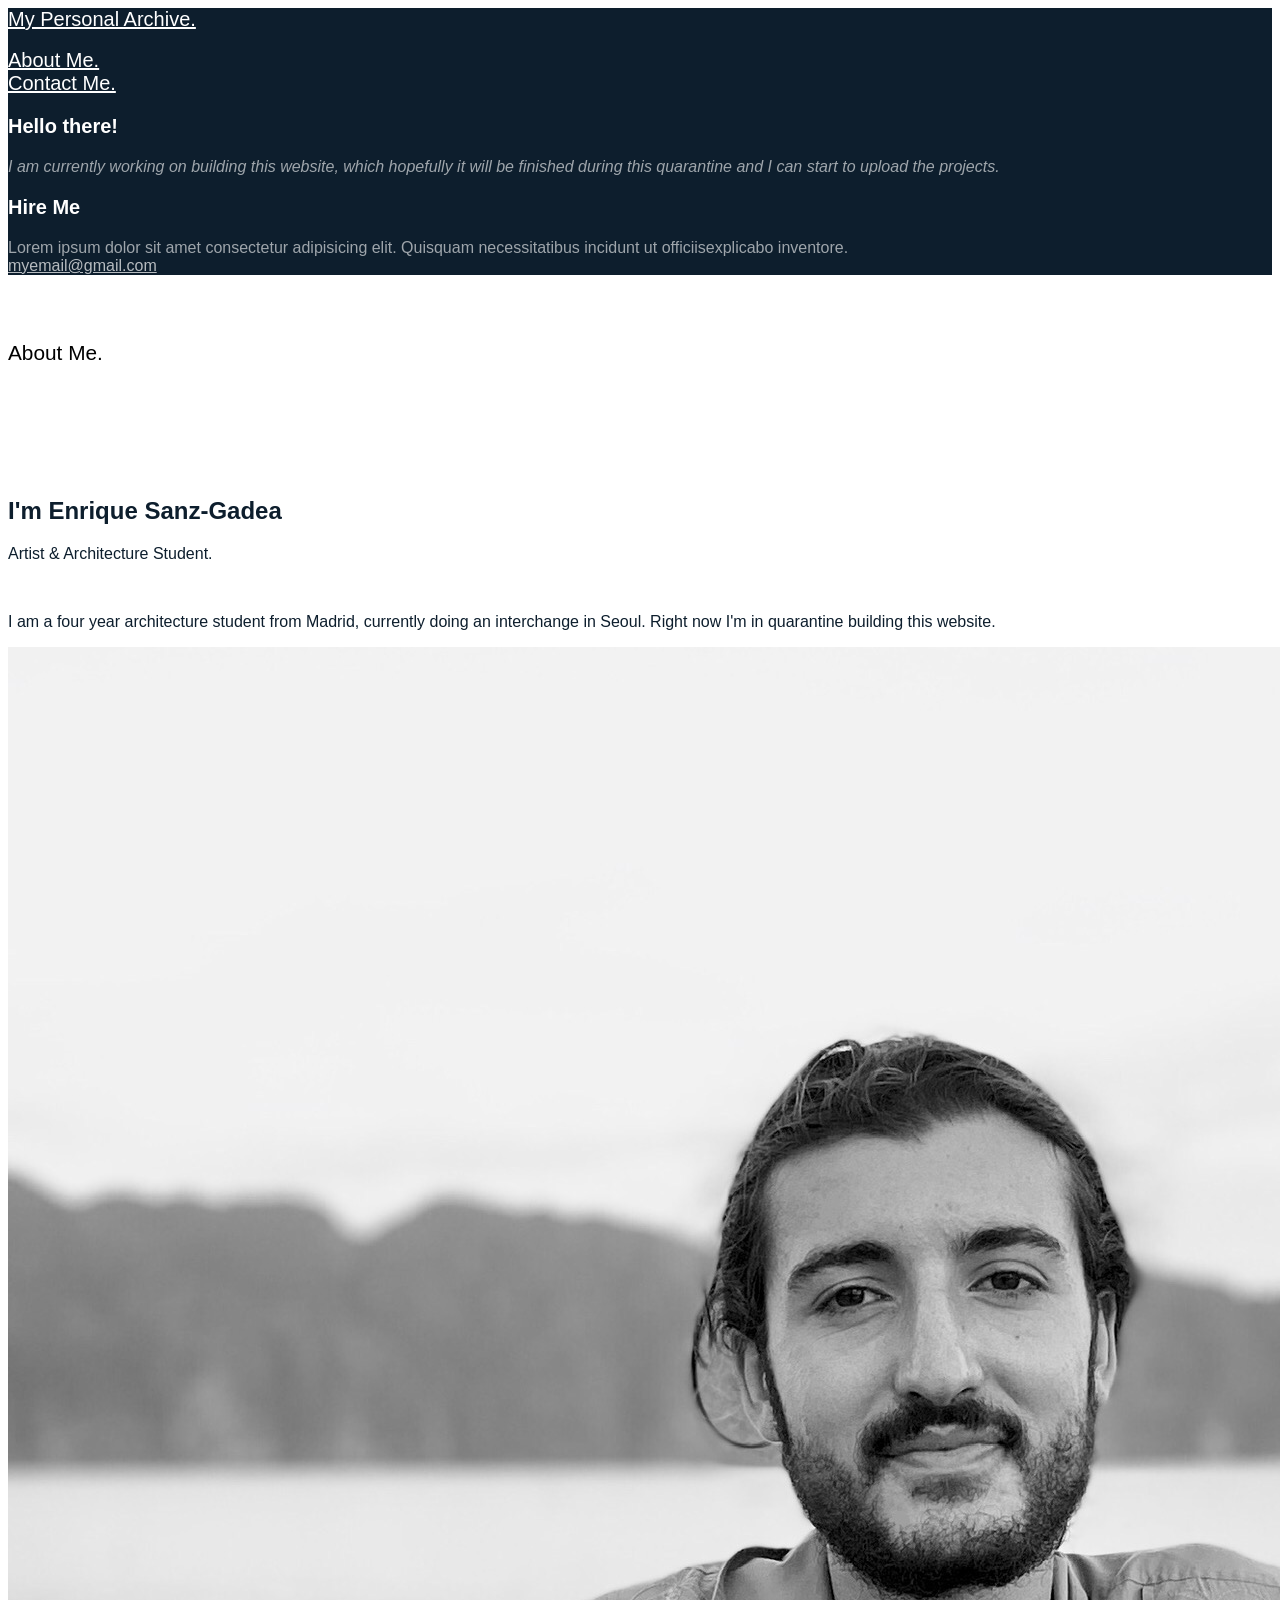
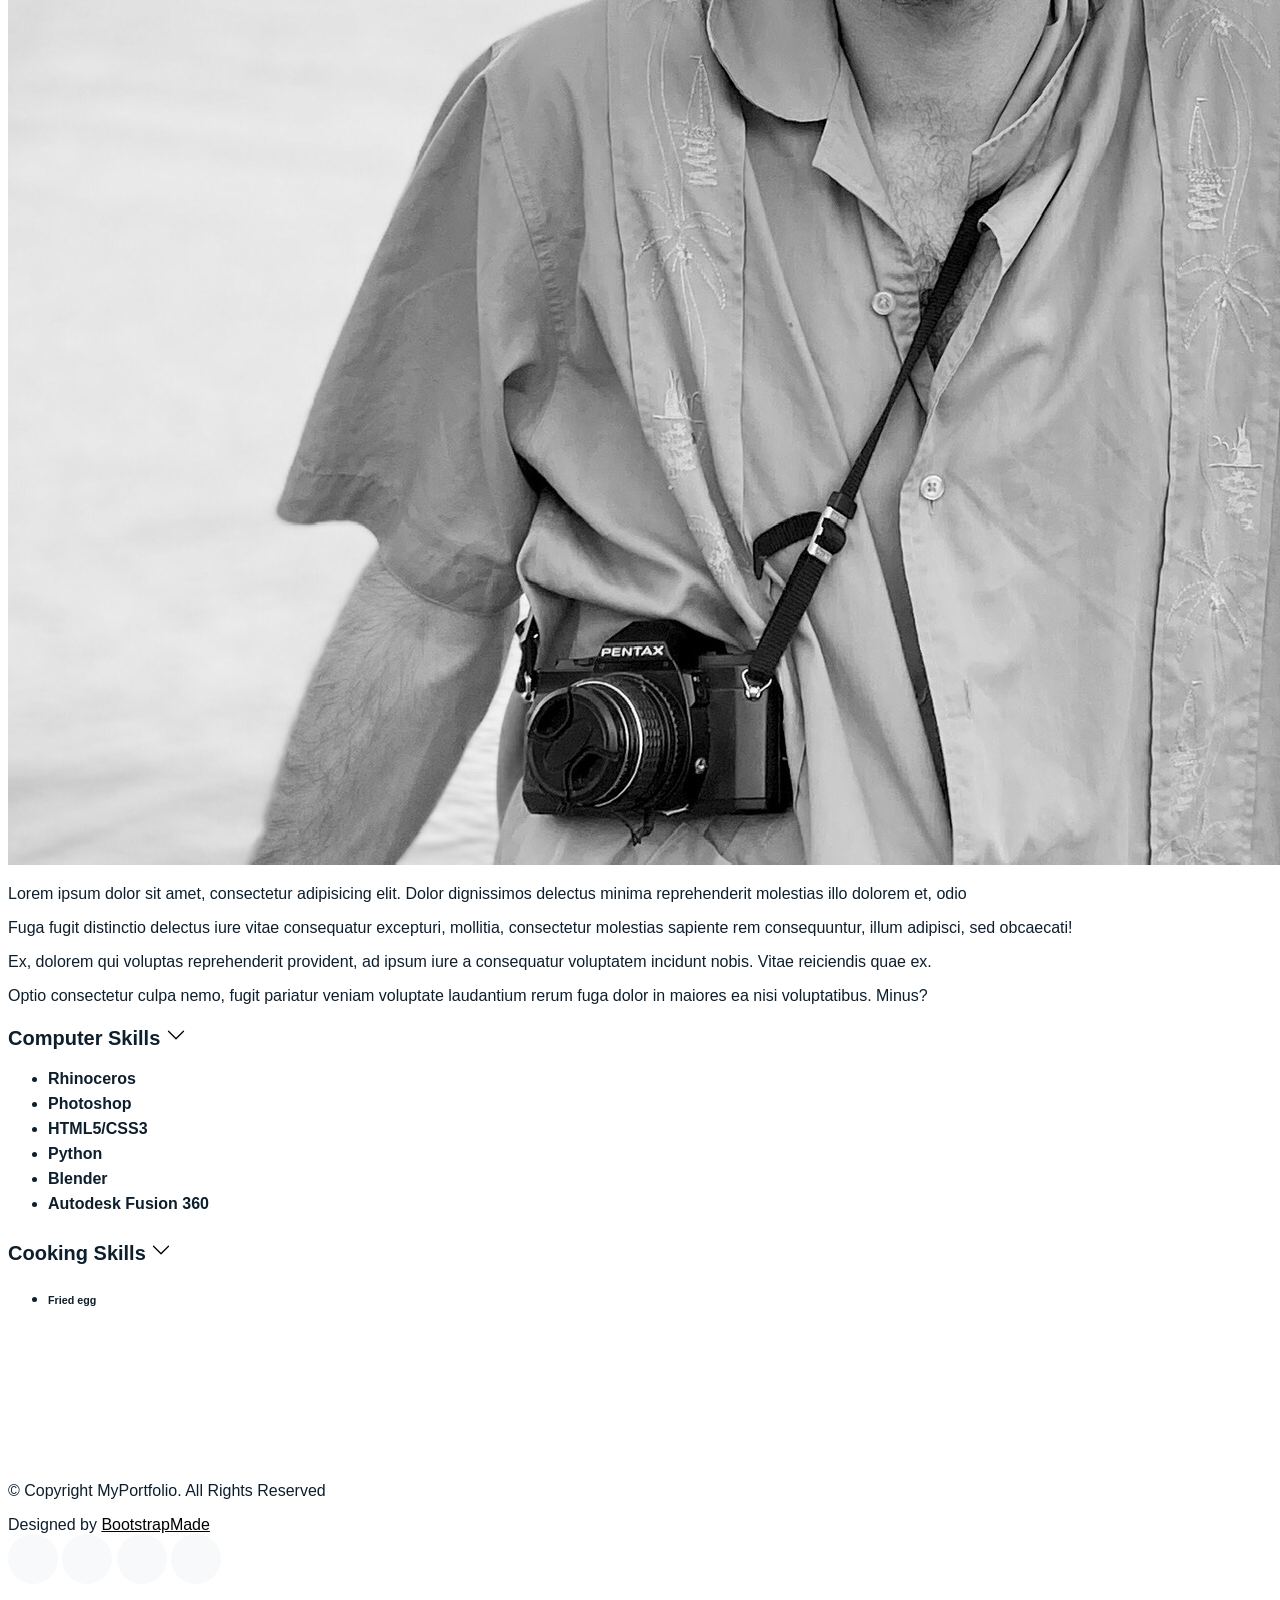
==== about.html @ 3cb6a20d "First Commit" ====
<!DOCTYPE html>
<html lang="en">

<head>
  <meta charset="utf-8">
  <meta content="width=device-width, initial-scale=1.0" name="viewport">

  <title>About</title>
  <meta content="" name="descriptison">
  <meta content="" name="keywords">

  <!-- Favicons -->
  <link href="assets/img/favicon.png" rel="icon">
  <link href="assets/img/apple-touch-icon.png" rel="apple-touch-icon">

  <!-- Google Fonts -->
  <link href="https://fonts.googleapis.com/css?family=https://fonts.googleapis.com/css?family=Inconsolata:400,500,600,700|Raleway:400,400i,500,500i,600,600i,700,700i" rel="stylesheet">

  <!-- Vendor CSS Files -->
  <link href="assets/vendor/bootstrap/css/bootstrap.min.css" rel="stylesheet">
  <link href="assets/vendor/icofont/icofont.min.css" rel="stylesheet">
  <link href="assets/vendor/aos/aos.css" rel="stylesheet">
  <link href="assets/vendor/line-awesome/css/line-awesome.min.css" rel="stylesheet">
  <link href="assets/vendor/owl.carousel/assets/owl.carousel.min.css" rel="stylesheet">

  <!-- Template Main CSS File -->
  <link href="assets/css/style.css" rel="stylesheet">

  <!-- =======================================================
  * Template Name: MyPortfolio - v2.1.0
  * Template URL: https://bootstrapmade.com/myportfolio-bootstrap-portfolio-website-template/
  * Author: BootstrapMade.com
  * License: https://bootstrapmade.com/license/
  ======================================================== -->
</head>

<body>

  <!-- ======= Navbar ======= -->
  <div class="collapse navbar-collapse custom-navmenu" id="main-navbar">
    <div class="container py-2 py-md-5">
      <div class="row align-items-start">
       <div class="col-md-4">
          <ul class="custom-menu">
            <li><a href="index.html">My Personal Archive.</a></li>
			  <br>
            <li class="active"><a href="about.html">About Me.</a></li>
            <li><a href="contact.html">Contact Me.</a></li>
          </ul>
        </div>
        <div class="col-md-4 d-none d-md-block  mr-auto">
          <div class="tweet d-flex">
            <!--<span class="icofont-twitter text-white mt-2 mr-3"></span>--> 
            <div>
			  <h3>Hello there!</h3>
              <p><em>I am currently working on building this website, which hopefully it will be finished during this quarantine and I can start to upload the projects. <br> <!--<a href="#">t.co/v82jsk</a>--></em></p>
            </div>
          </div>
        </div>
        <div class="col-md-4 d-none d-md-block">
          <h3>Hire Me</h3>
          <p>Lorem ipsum dolor sit amet consectetur adipisicing elit. Quisquam necessitatibus incidunt ut officiisexplicabo inventore. <br> <a href="#">myemail@gmail.com</a></p>
        </div>
      </div>

    </div>
  </div>

  <nav class="navbar navbar-light custom-navbar">
    <div class="container">
		
      <span class="navbar-brand" href="about.html"><a class="mipers" href="index.html" style="text-decoration: none"><span>About Me.</span></a></span>
	
      <a href="#" class="burger" data-toggle="collapse" data-target="#main-navbar">
        <span></span>
      </a>
	     
    </div>
	  	  
  </nav>


	
	
  <main id="main">

    <section class="section pb-5">
      <div class="container">
		  
        <div class="row mb-5 align-items-end">
        <div class="col-md-12 col-lg-6 mb-4 mb-lg-0">
            <h2>I'm <b>Enrique Sanz-Gadea</b></h2>
			<div data-aos="fade-up">
				<p class="mb-0">Artist &amp; Architecture Student.</p>
				<br>
				<p class="mb-0">I am a four year architecture student from Madrid, currently doing an interchange in Seoul. Right now I'm in quarantine building this website.</p>
			</div>
		</div>

        </div>



		 <div class="row mb-5">
          <div class="col-md-6 mb-5" data-aos="fade-up">
            <img src="assets/img/profile.jpg" alt="Image" class="img-fluid">
            <p>Lorem ipsum dolor sit amet, consectetur adipisicing elit. Dolor dignissimos delectus minima reprehenderit
            molestias illo dolorem et, odio</p>
            <p>Fuga fugit distinctio delectus iure vitae consequatur excepturi, mollitia, consectetur molestias sapiente
              rem consequuntur, illum adipisci, sed obcaecati!</p>
            <p>Ex, dolorem qui voluptas reprehenderit provident, ad ipsum iure a consequatur voluptatem incidunt nobis.
              Vitae reiciendis quae ex.</p>
            <p>Optio consectetur culpa nemo, fugit pariatur veniam voluptate laudantium rerum fuga dolor in maiores ea
              nisi voluptatibus. Minus?</p>
            <!--<p><a href="#" class="readmore">Download my CV</a></p>-->
          </div>

		  
		  		  <!-- Skills List 1  -->		  	  
          <div class="col-md-4 ml-md-5 ml-0" data-aos="fade-up">
            <p>
			  <h3 class="h3 mb-4" data-toggle="collapse" href="#collapse1" onclick="changeImg1()" value="Change" role="button" aria-expanded="false" aria-controls="collapse1">
				Computer Skills <img src="assets/svg/chevron-down.svg" id="myImg1" width="20" height="20">
			  </h3>
			</p>
			<div class="collapse" id="collapse1">
			 	<div >
           		<ul class="list-unstyled">
              <li class="mb-3">
                <div class="d-flex mb-1">
                  <strong>Rhinoceros</strong>
                  <!--<span class="ml-auto">50%</span>-->
                </div>
                <div class="progress custom-progress">
                  <div class="progress-bar" role="progressbar" style="width: 80%" aria-valuenow="80" aria-valuemin="0" aria-valuemax="100"></div>
                </div>
              </li>
              <li class="mb-3">
                <div class="d-flex mb-1">
                  <strong>Photoshop</strong>
                  <!--<span class="ml-auto">50%</span>-->
                </div>
                <div class="progress custom-progress">
                  <div class="progress-bar" role="progressbar" style="width: 96%" aria-valuenow="96" aria-valuemin="0" aria-valuemax="100"></div>
                </div>
              </li>
              <li class="mb-3">
                <div class="d-flex mb-1">
                  <strong>HTML5/CSS3</strong>
                  <!--<span class="ml-auto">50%</span>-->
                </div>
                <div class="progress custom-progress">
                  <div class="progress-bar" role="progressbar" style="width: 99%" aria-valuenow="99" aria-valuemin="0" aria-valuemax="100"></div>
                </div>
              </li>
              <li class="mb-3">
                <div class="d-flex mb-1">
                  <strong>Python</strong>
                  <!--<span class="ml-auto">50%</span>-->
                </div>
                <div class="progress custom-progress">
                  <div class="progress-bar" role="progressbar" style="width: 15%" aria-valuenow="15" aria-valuemin="0" aria-valuemax="100"></div>
                </div>
              </li>
              <li class="mb-3">
                <div class="d-flex mb-1">
                  <strong>Blender</strong>
                  <!--<span class="ml-auto">50%</span>-->
                </div>
                <div class="progress custom-progress">
                  <div class="progress-bar" role="progressbar" style="width: 85%" aria-valuenow="85" aria-valuemin="0" aria-valuemax="100"></div>
                </div>
              </li>
              <li class="mb-3">
                <div class="d-flex mb-1">
                  <strong>Autodesk Fusion 360</strong>
                  <!--<span class="ml-auto">50%</span>-->
                </div>
                <div class="progress custom-progress">
                  <div class="progress-bar" role="progressbar" style="width: 88%" aria-valuenow="88" aria-valuemin="0" aria-valuemax="100"></div>
                </div>
              </li>
            </ul>
  				</div>
			</div>
		  <!-- Skills List 1 End -->
			
		  <!-- Skills List 2 --> 		  
            <p>
			  <h3 class="h3 mb-4" data-toggle="collapse" href="#collapse2" onclick="changeImg2()" value="Change" role="button" aria-expanded="false" aria-controls="collapse2">
				Cooking Skills <img src="assets/svg/chevron-down.svg" id="myImg2" width="20" height="20">
			  </h3>
			</p>
				<div class="collapse" id="collapse2">
			 	<ul class="list-unstyled">
              <li class="mb-3">
                <div class="d-flex mb-1">
                  <h6><b>Fried egg</b></h6>
                  <!--<span class="ml-auto">50%</span>-->
                </div>
                <div class="progress custom-progress">
                  <div class="progress-bar" role="progressbar" style="width: 30%" aria-valuenow="80" aria-valuemin="0" aria-valuemax="100"></div>
                </div>
              </li>
				</ul>
				</div>
		 </div>
		 </div>
		  <!-- Skills List 2 End -->

        </div>

      </div>

    </section>

  </main><!-- End #main -->

  <!-- ======= Footer ======= -->
  <footer class="footer" role="contentinfo">
    <div class="container">
      <div class="row">
        <div class="col-sm-6">
          <p class="mb-1">&copy; Copyright MyPortfolio. All Rights Reserved</p>
          <div class="credits">
            <!--
            All the links in the footer should remain intact.
            You can delete the links only if you purchased the pro version.
            Licensing information: https://bootstrapmade.com/license/
            Purchase the pro version with working PHP/AJAX contact form: https://bootstrapmade.com/buy/?theme=MyPortfolio
          -->
            Designed by <a href="https://bootstrapmade.com/">BootstrapMade</a>
          </div>
        </div>
        <div class="col-sm-6 social text-md-right">
          <a href="#"><span class="icofont-twitter"></span></a>
          <a href="#"><span class="icofont-facebook"></span></a>
          <a href="#"><span class="icofont-dribbble"></span></a>
          <a href="#"><span class="icofont-behance"></span></a>
        </div>
      </div>
    </div>
  </footer>

  <a href="#" class="back-to-top"><i class="icofont-simple-up"></i></a>

  <!-- Vendor JS Files -->
  <script src="assets/vendor/jquery/jquery.min.js"></script>
  <script src="assets/vendor/bootstrap/js/bootstrap.bundle.min.js"></script>
  <script src="assets/vendor/jquery.easing/jquery.easing.min.js"></script>
  <script src="assets/vendor/php-email-form/validate.js"></script>
  <script src="assets/vendor/aos/aos.js"></script>
  <script src="assets/vendor/isotope-layout/isotope.pkgd.min.js"></script>
  <script src="assets/vendor/owl.carousel/owl.carousel.min.js"></script>

  <!-- Template Main JS File -->
  <script src="assets/js/main.js"></script>
	
<!-- Skills button -->
		<script type="text/javascript">
	function changeImg1() {
		var image = document.getElementById('myImg1');
		if (image.src.match("assets/svg/chevron-down.svg")) {
			image.src = "assets/svg/chevron-up.svg";
		}
		else {
			image.src = "assets/svg/chevron-down.svg";
		}
	}
	</script>
		<script type="text/javascript">
function changeImg2() {
	var image = document.getElementById('myImg2');
	if (image.src.match("assets/svg/chevron-down.svg")) {
		image.src = "assets/svg/chevron-up.svg";
	}
	else {
		image.src = "assets/svg/chevron-down.svg";
	}
}
</script>
<!-- Skills button End -->

</body>

</html>
---- assets/css/style.css ----
/**
* Template Name: MyPortfolio - v2.1.0
* Template URL: https://bootstrapmade.com/myportfolio-bootstrap-portfolio-website-template/
* Author: BootstrapMade.com
* License: https://bootstrapmade.com/license/
*/

/*--------------------------------------------------------------
# General
--------------------------------------------------------------*/
body {
  font-family: 'Helvetica Neue', sans-serif;
  color: #0d1e2d;
}

a {
  color: #777;
}

a:hover {
  color: #000;
}

h1, h2, h3, h4, h5, h6, .font-heading {
  font-family: "Helvetica Neue", sans-serif;
}

.section {
  padding: 7rem 0;
}

.filters a {
  color: #000;
  display: inline-block;
  padding-left: 10px;
  padding-right: 10px;
  position: relative;
}

.filters a:hover, .filters a:focus, .filters a:active {
  text-decoration: none;
}

.filters a:hover:before {
  content: "";
  position: absolute;
  left: 10px;
  right: 10px;
  bottom: 0;
  height: 1px;
  background-color: #000;
}

.filters a.active {
  color: #000;
}

.filters a.active:before {
  content: "";
  position: absolute;
  left: 10px;
  right: 10px;
  bottom: 0;
  height: 1px;
  background-color: #000;
}

.item {
  border: none;
  margin-bottom: 30px;
}

.item .item-wrap {
  display: block;
  position: relative;
  overflow: hidden;
}

.item .item-wrap:after {
  z-index: 2;
  position: absolute;
  content: "";
  top: 0;
  left: 0;
  right: 0;
  bottom: 0;
  background: rgba(0, 0, 0, 0.4);
  visibility: hidden;
  opacity: 0;
  transition: .3s all ease-in-out;
}

.item .item-wrap img {
  transition: .3s transform ease;
  transform: scale(1);
}

.item .item-wrap > .work-info {
  position: absolute;
  top: 50%;
  width: 100%;
  text-align: center;
  z-index: 3;
  transform: translateY(-50%);
  color: #fff;
  opacity: 0;
  visibility: hidden;
  margin-top: 20px;
  transition: .3s all ease;
}

.item .item-wrap > .work-info h3 {
  font-size: 20px;
  margin-bottom: 0;
}

.item .item-wrap > .work-info span {
  font-size: 14px;
  text-transform: uppercase;
  letter-spacing: .2rem;
}

.item .item-wrap:hover {
  text-decoration: none;
}

.item .item-wrap:hover img {
  transform: scale(1.05);
}

.item .item-wrap:hover:after {
  opacity: 1;
  visibility: visible;
}

.item .item-wrap:hover .work-info {
  margin-top: 0px;
  opacity: 1;
  visibility: visible;
}

.testimonial-wrap {
  padding: 50px 50px 80px 50px;
  background: #eceff2;
}

.testimonial-wrap .testimonial {
  text-align: center;
  max-width: 500px;
  margin: 0 auto;
}

.testimonial-wrap .testimonial img {
  border-radius: 50%;
  width: 120px;
  margin: 0 auto 30px auto;
}

.testimonial-wrap .testimonial blockquote p {
  font-size: 20px;
}

.h3 {
  font-size: 20px;
}

.h4 {
  font-size: 16px;
}

.heading {
  font-size: 28px;
}

.readmore {
  display: inline-block;
  border: 1px solid #000;
  padding: 10px 15px;
  font-size: 12px;
  text-transform: uppercase;
  color: #000;
  transition: .2s all ease;
  font-weight: 700;
}

.readmore:active, .readmore:focus, .readmore:hover {
  outline: none;
}

.readmore:hover {
  color: #fff;
  text-decoration: none;
  background: #000;
}

.testimonial-carousel .owl-dots {
  position: absolute;
  bottom: 40px;
  width: 100%;
  text-align: center;
}

.testimonial-carousel .owl-dots .owl-dot {
  display: inline-block;
}

.testimonial-carousel .owl-dots .owl-dot > span {
  display: inline-block;
  width: 7px;
  height: 7px;
  background-color: #cbd3da;
  border-radius: 50%;
  margin: 5px;
}

.testimonial-carousel .owl-dots .owl-dot.active {
  outline: none;
}

.testimonial-carousel .owl-dots .owl-dot.active > span {
  background: #0d1e2d;
}

.sticky-content {
  position: sticky;
  position: -webkit-sticky;
  top: 0;
  /* required */
}

.list-line li {
  margin-bottom: 10px;
  position: relative;
  padding-left: 30px;
}

.list-line li:before {
  content: "";
  position: absolute;
  left: 0;
  top: .7rem;
  width: 10px;
  height: 2px;
  background: #000;
}

.form-control {
  border-radius: 0;
  background: #f8f9fa;
  border: 1px solid transparent;
  padding-top: 10px !important;
  padding-bottom: 10px !important;
}

.form-control:active, .form-control:focus {
  background: #eff1f4;
  outline: none;
  box-shadow: none;
  border: 1px solid transparent;
}

.custom-progress {
  height: 7px;
  border-radius: 0;
}

.custom-progress .progress-bar {
  background: #000;
}

/* Contact Form */
.php-email-form .validate {
  display: none;
  color: red;
  margin: 0 0 15px 0;
  font-weight: 400;
  font-size: 13px;
}

.php-email-form .error-message {
  display: none;
  color: #fff;
  background: #ed3c0d;
  text-align: left;
  padding: 15px;
  font-weight: 600;
}

.php-email-form .error-message br + br {
  margin-top: 25px;
}

.php-email-form .sent-message {
  display: none;
  color: #fff;
  background: #18d26e;
  text-align: center;
  padding: 15px;
  font-weight: 600;
}

.php-email-form .loading {
  display: none;
  background: #fff;
  text-align: center;
  padding: 15px;
}

.php-email-form .loading:before {
  content: "";
  display: inline-block;
  border-radius: 50%;
  width: 24px;
  height: 24px;
  margin: 0 10px -6px 0;
  border: 3px solid #18d26e;
  border-top-color: #eee;
  -webkit-animation: animate-loading 1s linear infinite;
  animation: animate-loading 1s linear infinite;
}

@-webkit-keyframes animate-loading {
  0% {
    transform: rotate(0deg);
  }
  100% {
    transform: rotate(360deg);
  }
}

@keyframes animate-loading {
  0% {
    transform: rotate(0deg);
  }
  100% {
    transform: rotate(360deg);
  }
}

/*--------------------------------------------------------------
# Header
--------------------------------------------------------------*/
/* Custom Navmenu */
.custom-navmenu {
  background: #0d1e2d;
}

.custom-navmenu .custom-menu, .custom-navmenu .custom-menu li {
  padding: 0;
  margin: 0;
  list-style: none;
}

.custom-navmenu .custom-menu li {
  margin-bottom: 0;
  font-size: 20px;
}

.custom-navmenu .custom-menu li a {
  color: #fff;
  padding: 10px 0 !important;
}

.custom-navmenu .custom-menu li a:hover {
  text-decoration: none;
}

.custom-navmenu .custom-menu li.active a {
  text-decoration: underline;
}

.custom-navmenu h3 {
  font-size: 20px;
  color: #fff;
}

.custom-navmenu p {
  color: rgba(255, 255, 255, 0.6);
}

.custom-navmenu a {
  color: rgba(255, 255, 255, 0.7);
}

.custom-navmenu a:hover {
  color: #fff;
}

/* Custom Navbar */
.custom-navbar {
  padding-top: 50px;
  width: 100%;
}

@media (max-width: 780px) {
  .custom-navbar > .container {
    padding-right: 0;
    padding-left: 0;
  }
}

.custom-navbar .navbar-brand {
  font-size: 1.3rem;
}

/* Burger */
.burger {
  width: 28px;
  height: 32px;
  cursor: pointer;
  position: relative;
}

.burger:before, .burger span, .burger:after {
  width: 100%;
  height: 2px;
  display: block;
  background: #000;
  border-radius: 2px;
  position: absolute;
  opacity: 1;
}

.burger:before, .burger:after {
  transition: top 0.35s cubic-bezier(0.23, 1, 0.32, 1), transform 0.35s cubic-bezier(0.23, 1, 0.32, 1), opacity 0.35s cubic-bezier(0.23, 1, 0.32, 1), background-color 1.15s cubic-bezier(0.86, 0, 0.07, 1);
  -webkit-transition: top 0.35s cubic-bezier(0.23, 1, 0.32, 1), -webkit-transform 0.35s cubic-bezier(0.23, 1, 0.32, 1), opacity 0.35s cubic-bezier(0.23, 1, 0.32, 1), background-color 1.15s cubic-bezier(0.86, 0, 0.07, 1);
  content: "";
}

.burger:before {
  top: 4px;
}

.burger span {
  top: 15px;
}

.burger:after {
  top: 26px;
}

/* Hover */
.burger:hover:before {
  top: 7px;
}

.burger:hover:after {
  top: 23px;
}

/* Click */
.burger.active span {
  opacity: 0;
}

.burger.active:before, .burger.active:after {
  top: 40%;
}

.burger.active:before {
  transform: rotate(45deg);
}

.burger.active:after {
  transform: rotate(-45deg);
}

.burger:focus {
  outline: none;
}

/*--------------------------------------------------------------
# Footer
--------------------------------------------------------------*/
.footer {
  padding: 0 0 4rem 0;
}

.footer a {
  color: #000;
}

.social a {
  display: inline-block;
  width: 50px;
  height: 50px;
  border-radius: 50%;
  background: #f8f9fa;
  position: relative;
  text-align: center;
  color: #0d1e2d;
}

.social a span {
  display: inline-block;
  left: 50%;
  position: absolute;
  top: 50%;
  transform: translate(-50%, -50%);
}

.social a:hover {
  color: #000;
}


/*--------------------------------------------------------------------------------------------------------------------------------------------*/
/*--------------------------------------------------------------------------------------------------------------------------------------------*/
/*--------------------------------------------------------------------------------------------------------------------------------------------*/
/*--------------------------------------------------------------------------------------------------------------------------------------------*/
/*--------------------------------------------------------------------------------------------------------------------------------------------*/
/*-------------------Mis estilos--------------------------------------------------------------------------------------------------------------*/

 
      img.pointer {
        cursor: text;
      }

/*-------------------Change color of selecting text------------------*/

::selection {
  color: white;
  background: grey;
}


/*-------------------input box style------------------*/

input {
  border-top-style: hidden;
  border-right-style: hidden;
  border-left-style: hidden;
  border-bottom-style: hidden;
  background-color: white;
}

.no-outline:focus {
  outline: none;
}


.normal-input input:invalid {
color: white;
background-color: red;
}


.normal-input input:valid {
color: red;
background-color: black;
}

input:focus {
  color: black;
  background: white;
}


input:valid {
color: white;
background-color: black;
}




/*-------------------Black highlight filters------------------*/

.myfilters a {
  color: black;
  display: inline-block;
  padding-left: 10px;
  padding-right: 10px;
  position: relative;
}

.myfilters a:hover, .myfilters a:focus, .myfilters a:active {
  text-decoration: none;
  color: white;
  background-color: black;
}

.myfilters a:hover:before {
  content: "";
  position: absolute;
  left: 10px;
  right: 10px;
  bottom: 0;
  height: 1px;
  background-color: #000;
}

.myfilters a.active {
  color: white;
  background-color: black;
}

.myfilters a.active:before {
  content: "";
  position: absolute;
  left: 10px;
  right: 10px;
  bottom: 0;
  height: 1px;
  background-color: #000;
}

/*-------------------Black highlight Interactive------------------*/


.boxi {
 text-decoration: none;
 color: black;
 padding: 0px;
}

.boxi:hover  {
 color: white;
 background-color: black;
 padding: 0px;
}

/*-------------------Black highlight ------------------*/

.box {
 text-decoration: none;
 color: white;
 background-color: black;
 padding: 0px;
}

/*--.boxi:hover:before {
  color: #FFFFFF;
  text-decoration: none;
}--*/


/*-- Make image disappear when hover, or show the image behind when hovering.)
<img class="static" src=""><img class="active" src=""> --*/

.static {
  position:absolute;
  background: white;
}

.static:hover {
  opacity:0;
}

/*-- Shadow boxes NO LO ESTOY USANDO AHORA MISMO --*/
.shadow-a {
  width: 300px;
  height: 100px;
  padding: 15px;
  background-color: black;
  box-shadow: 10px 10px 10px lightblue;
}

.shadow-b {
  width: 0px;
  height: 0px;
  padding: 10px;
  background-color: white;
  box-shadow: 5px 5px 10px grey;
}
/*-- Change Text of NavBar when Hover ARROW--*/

.mipers {
  color: black;
}

.mipers:hover span {
  display: none;
  text-decoration: none;
}

.mipers:hover:before {
  color: #7F7F7F;
  /*--font-size: 25px; --*/
  /*--arrows:⭠⮠ --*/
  content: "⭠ My Personal Archive.";
  text-decoration: none;
}

/*-- Change Text of NavBar when Hover NO ARROW--*/

.mipers2 {
  color: black;
}

.mipers2:hover span {
  display: none;
  text-decoration: none;
}

.mipers2:hover:before {
  color: white;
  font-size: 19px;
  /*--font-size: 25px; --*/
  content: "⭠ My Personal Archive.";
  text-decoration: none;
}

/*----- Link different color --*/

.miname { 
	color: blue; 
	text-decoration: none} 

.miname:hover {
	color: yellow; 
	text-decoration: none} 


/*----- Project Menu ------*/

.menu a {
  color: #000;
  display: inline-block;
  padding-left: 0px;
  padding-right: 20px;
  position: relative;
}

.menu a:hover, .menu a:focus, .menu a:active {
  text-decoration: none;
}

.menu a:hover:before {
  content: "";
  position: absolute;
  left: 0px;
  right: 20px;
  bottom: 0;
  height: 1px;
  background-color: #000;
}

.menu a.active {
  color: #000;
}

.menu a.active:before {
  content: "";
  position: absolute;
  left: 0px;
  right: 20px;
  bottom: 0;
  height: 1px;
  background-color: #000;
}

/*-------MENU WITH BLACK BOX----------*/

.menublack a {
  color: black;
  display: inline-block;
  padding-left: 10px;
  padding-right: 10px;
  padding-top: 8px;
  position: relative;
}

.menublack a:hover, .myfilters a:focus, .myfilters a:active {
  text-decoration: none;
  color: white;
  background-color: black;
}

.menublack a:hover:before {
  content: "";
  position: absolute;
  left: 10px;
  right: 10px;
  background-color: #000;
}

.menublack a.active {
  color: white;
  background-color: black;
}

.menublack a.active:before {
  content: "";
  position: absolute;
  left: 10px;
  right: 10px;
  bottom: 0;
  height: 1px;
  background-color: #000;
}

/*-----------------*/

/* UNDERLINED ACTIVE ELEMENT

.menu a.active:before {
  content: "";
  position: absolute;
  left: 0px;
  right: 20px;
  bottom: 0;
  height: 0px;
  background-color: #000;
}
*/

/*----- Project Menu End ------*/

.btn-hover {
  background-color: 0;
  border: none;
  margin-left: 0;
  color: 0;
  text-align: left;
  opacity: 0.6;
  transition: 0.3s;
}

.btn-hover:hover {opacity: 1}

/*----- Button inverted ------*/

.btn-hoverinv {
  background-color: 0;
  border: none;
  margin-left: 0;
  color: black;
  text-align: left;
  opacity: 1;
  transition: 0.3s;
}

.btn-hoverinv:hover {opacity: 0.5}

/*-Cosas Stickies-*/

div.sticky {
  position: -webkit-sticky;
  position: sticky;
  top: 0;
  z-index: 20;
  background-color: white;
  padding: 10px;
  font-size: 20px;
}


.header {
  position: sticky;
  padding: 0.7em;
  background: white;
  color: #222;
  text-align: center;
  z-index: 20
}
#header01 {
  top: 0;
}
#header02 {
  top: 3em;
}

/*--------------  Responsive Text -----------------*/

/* Responsive text for project menu */

@media (min-width: 1200px) {
  .responsive-font-filter {
    font-size: 20px;
  }
}

@media (max-width: 1199px) {
  .responsive-font-filter {
    font-size: 17px;
  }
}

@media (max-width: 992px) {
  .responsive-font-filter {
    font-size: 13px;
  }
}

@media (max-width: 768px) {
  .responsive-font-filter {
    font-size: 14px;
  }
}

@media (max-width: 512px) {
  .responsive-font-filter {
    font-size: 12px;
  }
}

@media (max-width: 450px) {
  .responsive-font-filter {
    font-size: 10px;
  }
}

@media (max-width: 412px) {
  .responsive-font-filter {
    font-size: 8px;
  }
}

@media (max-width: 360px) {
  .responsive-font-filter {
    font-size: 6px;
  }
}

/* Responsive text for project title */

@media (max-width: 428px) {
  .responsive-font-title {
    font-size: 20px;
  }
}

/*-------------------------------------------------*/


/*-------------------------------------------------*/

#pagetitle {
	color: black;
}

/*yotube embedded videos*/
	.video-container {
    position: relative;
    padding-bottom: 56.25%; /* 16:9 */
    height: 0;
}
.video-container iframe {
    position: absolute;
    top: 0;
    left: 0;
    width: 100%;
    height: 100%;
}
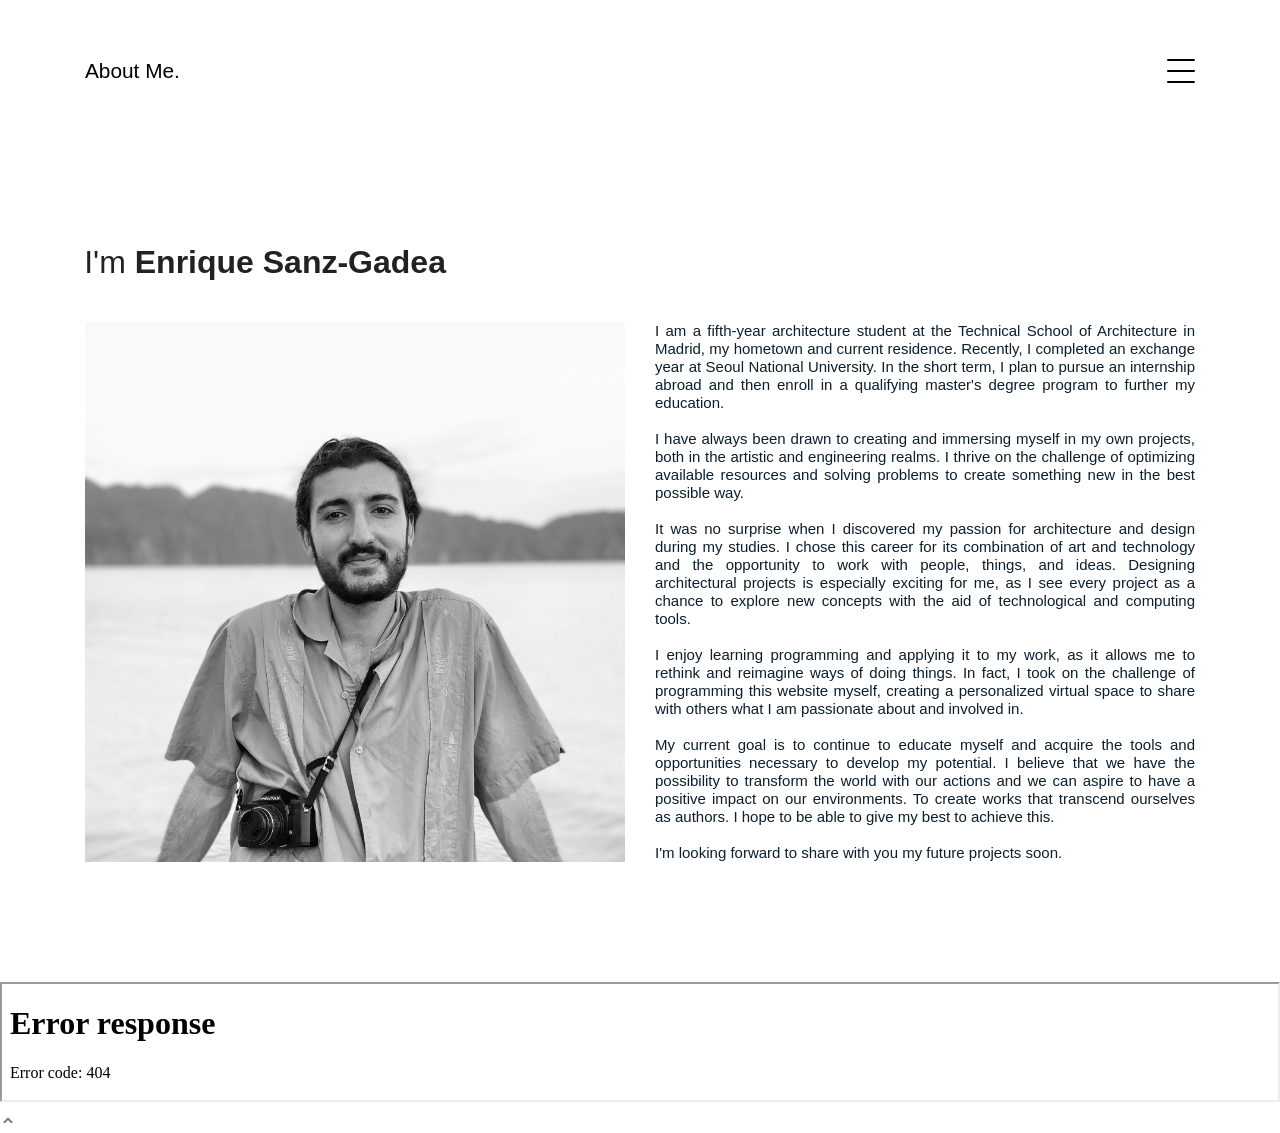
==== commit ff4c08f6: "Third commit" ====
--- a/about.html
+++ b/about.html
@@ -87,49 +87,61 @@
     <section class="section pb-5">
       <div class="container">
 		  
-        <div class="row mb-5 align-items-end">
-        <div class="col-md-12 col-lg-6 mb-4 mb-lg-0">
-            <h2>I'm <b>Enrique Sanz-Gadea</b></h2>
-			<div data-aos="fade-up">
-				<p class="mb-0">Artist &amp; Architecture Student.</p>
-				<br>
-				<p class="mb-0">I am a four year architecture student from Madrid, currently doing an interchange in Seoul. Right now I'm in quarantine building this website.</p>
-			</div>
+		  
+		<div class="header row" id="header01" style="margin-bottom: 0">
+ 			<a href="#sp" style="text-decoration: none; color:inherit" class=""><h2 class="align-self-start responsive-font-title" style="text-align: left; padding-left: 3px; line-height: 0; padding-top: 40px; padding-bottom: 40px">I'm <b>Enrique Sanz-Gadea</b></h2></a> 
 		</div>
 
-        </div>
-
 
 
 		 <div class="row mb-5">
-          <div class="col-md-6 mb-5" data-aos="fade-up">
-            <img src="assets/img/profile.jpg" alt="Image" class="img-fluid">
-            <p>Lorem ipsum dolor sit amet, consectetur adipisicing elit. Dolor dignissimos delectus minima reprehenderit
-            molestias illo dolorem et, odio</p>
-            <p>Fuga fugit distinctio delectus iure vitae consequatur excepturi, mollitia, consectetur molestias sapiente
-              rem consequuntur, illum adipisci, sed obcaecati!</p>
-            <p>Ex, dolorem qui voluptas reprehenderit provident, ad ipsum iure a consequatur voluptatem incidunt nobis.
-              Vitae reiciendis quae ex.</p>
-            <p>Optio consectetur culpa nemo, fugit pariatur veniam voluptate laudantium rerum fuga dolor in maiores ea
-              nisi voluptatibus. Minus?</p>
-            <!--<p><a href="#" class="readmore">Download my CV</a></p>-->
+			 
+		  	  
+          <div class="col-md-6" data-aos="fade-up">
+			  
+			  <img style="position: sticky" src="assets/img/profile.jpg" alt="Image" class="img-fluid"><br><br>
+			</div> 
+			 
+			   
+			 
+			 
+          <div class="col-md-6 mb-1" data-aos="fade-up">
+            
+				<h6 style="text-align: justify; font-size: 15px">
+				
+				I am a fifth-year architecture student at the Technical School of Architecture in Madrid, my hometown and current residence. Recently, I completed an exchange year at Seoul National University. In the short term, I plan to pursue an internship abroad and then enroll in a qualifying master's degree program to further my education.
+				<br><br>
+		  		I have always been drawn to creating and immersing myself in my own projects, both in the artistic and engineering realms. I thrive on the challenge of optimizing available resources and solving problems to create something new in the best possible way.
+				<br><br>
+			  	It was no surprise when I discovered my passion for architecture and design during my studies. I chose this career for its combination of art and technology and the opportunity to work with people, things, and ideas. Designing architectural projects is especially exciting for me, as I see every project as a chance to explore new concepts with the aid of technological and computing tools.
+				<br><br>
+			  	I enjoy learning programming and applying it to my work, as it allows me to rethink and reimagine ways of doing things. In fact, I took on the challenge of programming this website myself, creating a personalized virtual space to share with others what I am passionate about and involved in.
+				<br><br>
+			  	My current goal is to continue to educate myself and acquire the tools and opportunities necessary to develop my potential. I believe that we have the possibility to transform the world with our actions and we can aspire to have a positive impact on our environments. To create works that transcend ourselves as authors. I hope to be able to give my best to achieve this.
+				<br><br>
+			  	I'm looking forward to share with you my future projects soon.</h6>
+				<!--Don’t hesitate to <a href="contact.html">contact me</a> for any inquire.-->
+			  	<!--<p style="font-size: 22px; text-align: right"><br> April, 2023 </p>-->
+          		<!--<p><a href="#" class="readmore">Download my CV</a></p>-->
           </div>
-
+		  </div>
+
+		  <!--
+		   <div class="moreabout" style="color: black; font-size: 20px; padding-bottom: 60px; padding-top: 40px" data-aos="fade-up">More About Me.</div>
 		  
-		  		  <!-- Skills List 1  -->		  	  
-          <div class="col-md-4 ml-md-5 ml-0" data-aos="fade-up">
-            <p>
-			  <h3 class="h3 mb-4" data-toggle="collapse" href="#collapse1" onclick="changeImg1()" value="Change" role="button" aria-expanded="false" aria-controls="collapse1">
+			 <div class="row ml-5" data-aos="fade-up"> 
+			<div class="col-md-6">
+				
+				 <h3 class="h3 mb-4" style="padding-top: 5px" data-toggle="collapse" href="#collapse1" onclick="changeImg1()" value="Change" role="button" aria-expanded="false" aria-controls="collapse1">
 				Computer Skills <img src="assets/svg/chevron-down.svg" id="myImg1" width="20" height="20">
 			  </h3>
-			</p>
+
 			<div class="collapse" id="collapse1">
 			 	<div >
            		<ul class="list-unstyled">
               <li class="mb-3">
                 <div class="d-flex mb-1">
                   <strong>Rhinoceros</strong>
-                  <!--<span class="ml-auto">50%</span>-->
                 </div>
                 <div class="progress custom-progress">
                   <div class="progress-bar" role="progressbar" style="width: 80%" aria-valuenow="80" aria-valuemin="0" aria-valuemax="100"></div>
@@ -138,7 +150,6 @@
               <li class="mb-3">
                 <div class="d-flex mb-1">
                   <strong>Photoshop</strong>
-                  <!--<span class="ml-auto">50%</span>-->
                 </div>
                 <div class="progress custom-progress">
                   <div class="progress-bar" role="progressbar" style="width: 96%" aria-valuenow="96" aria-valuemin="0" aria-valuemax="100"></div>
@@ -147,7 +158,6 @@
               <li class="mb-3">
                 <div class="d-flex mb-1">
                   <strong>HTML5/CSS3</strong>
-                  <!--<span class="ml-auto">50%</span>-->
                 </div>
                 <div class="progress custom-progress">
                   <div class="progress-bar" role="progressbar" style="width: 99%" aria-valuenow="99" aria-valuemin="0" aria-valuemax="100"></div>
@@ -156,7 +166,7 @@
               <li class="mb-3">
                 <div class="d-flex mb-1">
                   <strong>Python</strong>
-                  <!--<span class="ml-auto">50%</span>-->
+ 
                 </div>
                 <div class="progress custom-progress">
                   <div class="progress-bar" role="progressbar" style="width: 15%" aria-valuenow="15" aria-valuemin="0" aria-valuemax="100"></div>
@@ -165,7 +175,6 @@
               <li class="mb-3">
                 <div class="d-flex mb-1">
                   <strong>Blender</strong>
-                  <!--<span class="ml-auto">50%</span>-->
                 </div>
                 <div class="progress custom-progress">
                   <div class="progress-bar" role="progressbar" style="width: 85%" aria-valuenow="85" aria-valuemin="0" aria-valuemax="100"></div>
@@ -174,7 +183,6 @@
               <li class="mb-3">
                 <div class="d-flex mb-1">
                   <strong>Autodesk Fusion 360</strong>
-                  <!--<span class="ml-auto">50%</span>-->
                 </div>
                 <div class="progress custom-progress">
                   <div class="progress-bar" role="progressbar" style="width: 88%" aria-valuenow="88" aria-valuemin="0" aria-valuemax="100"></div>
@@ -184,65 +192,46 @@
   				</div>
 			</div>
 		  <!-- Skills List 1 End -->
-			
-		  <!-- Skills List 2 --> 		  
-            <p>
+
+		  <!-- Skills List 2 --> <!--		  
+
 			  <h3 class="h3 mb-4" data-toggle="collapse" href="#collapse2" onclick="changeImg2()" value="Change" role="button" aria-expanded="false" aria-controls="collapse2">
 				Cooking Skills <img src="assets/svg/chevron-down.svg" id="myImg2" width="20" height="20">
 			  </h3>
-			</p>
 				<div class="collapse" id="collapse2">
 			 	<ul class="list-unstyled">
               <li class="mb-3">
                 <div class="d-flex mb-1">
                   <h6><b>Fried egg</b></h6>
-                  <!--<span class="ml-auto">50%</span>-->
                 </div>
                 <div class="progress custom-progress">
                   <div class="progress-bar" role="progressbar" style="width: 30%" aria-valuenow="80" aria-valuemin="0" aria-valuemax="100"></div>
                 </div>
               </li>
 				</ul>
-				</div>
-		 </div>
-		 </div>
-		  <!-- Skills List 2 End -->
-
-        </div>
-
-      </div>
+
+		  </div></div>
+		  				 </div>
+		   <!-- Skills List 2 End -->	
+		  </div>
 
     </section>
 
   </main><!-- End #main -->
 
-  <!-- ======= Footer ======= -->
-  <footer class="footer" role="contentinfo">
-    <div class="container">
-      <div class="row">
-        <div class="col-sm-6">
-          <p class="mb-1">&copy; Copyright MyPortfolio. All Rights Reserved</p>
-          <div class="credits">
-            <!--
-            All the links in the footer should remain intact.
-            You can delete the links only if you purchased the pro version.
-            Licensing information: https://bootstrapmade.com/license/
-            Purchase the pro version with working PHP/AJAX contact form: https://bootstrapmade.com/buy/?theme=MyPortfolio
-          -->
-            Designed by <a href="https://bootstrapmade.com/">BootstrapMade</a>
-          </div>
-        </div>
-        <div class="col-sm-6 social text-md-right">
-          <a href="#"><span class="icofont-twitter"></span></a>
-          <a href="#"><span class="icofont-facebook"></span></a>
-          <a href="#"><span class="icofont-dribbble"></span></a>
-          <a href="#"><span class="icofont-behance"></span></a>
-        </div>
-      </div>
-    </div>
-  </footer>
-
-  <a href="#" class="back-to-top"><i class="icofont-simple-up"></i></a>
+<!-------------------- FOOTER -------------------------->
+<!------------------------------------------------------>
+	
+	<footer class="footer" role="contentinfo" style="padding: 0px">
+		<iframe class="responsive-iframe; myfooter" src="footerbasic.html" width="100%" height="120vw" style="padding: 0px"></iframe> 
+	</footer>
+
+  	<a href="#" class="back-to-top"><i class="icofont-simple-up"></i></a>
+	
+<!------------------------------------------------------>
+<!------------------------------------------------------>
+<!------------------------------------------------------>
+<!------------------------------------------------------>
 
   <!-- Vendor JS Files -->
   <script src="assets/vendor/jquery/jquery.min.js"></script>
--- a/assets/vendor/line-awesome/css/line-awesome.min.css
+++ b/assets/vendor/line-awesome/css/line-awesome.min.css
@@ -0,0 +1 @@
+.la,.lab,.lad,.lal,.lar,.las{-moz-osx-font-smoothing:grayscale;-webkit-font-smoothing:antialiased;display:inline-block;font-style:normal;font-variant:normal;text-rendering:auto;line-height:1}.la-lg{font-size:1.33333em;line-height:.75em;vertical-align:-.0667em}.la-xs{font-size:.75em}.la-sm{font-size:.875em}.la-1x{font-size:1em}.la-2x{font-size:2em}.la-3x{font-size:3em}.la-4x{font-size:4em}.la-5x{font-size:5em}.la-6x{font-size:6em}.la-7x{font-size:7em}.la-8x{font-size:8em}.la-9x{font-size:9em}.la-10x{font-size:10em}.la-fw{text-align:center;width:1.25em}.la-ul{list-style-type:none;margin-left:2.5em;padding-left:0}.la-ul>li{position:relative}.la-li{left:-2em;position:absolute;text-align:center;width:2em;line-height:inherit}.la-border{border:solid .08em #eee;border-radius:.1em;padding:.2em .25em .15em}.la-pull-left{float:left}.la-pull-right{float:right}.la.la-pull-left,.lab.la-pull-left,.lal.la-pull-left,.lar.la-pull-left,.las.la-pull-left{margin-right:.3em}.la.la-pull-right,.lab.la-pull-right,.lal.la-pull-right,.lar.la-pull-right,.las.la-pull-right{margin-left:.3em}.la-spin{-webkit-animation:la-spin 2s infinite linear;animation:la-spin 2s infinite linear}.la-pulse{-webkit-animation:la-spin 1s infinite steps(8);animation:la-spin 1s infinite steps(8)}@-webkit-keyframes la-spin{0%{-webkit-transform:rotate(0);transform:rotate(0)}100%{-webkit-transform:rotate(360deg);transform:rotate(360deg)}}@keyframes la-spin{0%{-webkit-transform:rotate(0);transform:rotate(0)}100%{-webkit-transform:rotate(360deg);transform:rotate(360deg)}}.la-rotate-90{-webkit-transform:rotate(90deg);transform:rotate(90deg)}.la-rotate-180{-webkit-transform:rotate(180deg);transform:rotate(180deg)}.la-rotate-270{-webkit-transform:rotate(270deg);transform:rotate(270deg)}.la-flip-horizontal{-webkit-transform:scale(-1,1);transform:scale(-1,1)}.la-flip-vertical{-webkit-transform:scale(1,-1);transform:scale(1,-1)}.la-flip-both,.la-flip-horizontal.la-flip-vertical{-webkit-transform:scale(-1,-1);transform:scale(-1,-1)}:root .la-flip-both,:root .la-flip-horizontal,:root .la-flip-vertical,:root .la-rotate-180,:root .la-rotate-270,:root .la-rotate-90{-webkit-filter:none;filter:none}.la-stack{display:inline-block;height:2em;line-height:2em;position:relative;vertical-align:middle;width:2.5em}.la-stack-1x,.la-stack-2x{left:0;position:absolute;text-align:center;width:100%}.la-stack-1x{line-height:inherit}.la-stack-2x{font-size:2em}.la-inverse{color:#fff}.la-500px:before{content:"\f26e"}.la-accessible-icon:before{content:"\f368"}.la-accusoft:before{content:"\f369"}.la-acquisitions-incorporated:before{content:"\f6af"}.la-ad:before{content:"\f641"}.la-address-book:before{content:"\f2b9"}.la-address-card:before{content:"\f2bb"}.la-adjust:before{content:"\f042"}.la-adn:before{content:"\f170"}.la-adobe:before{content:"\f778"}.la-adversal:before{content:"\f36a"}.la-affiliatetheme:before{content:"\f36b"}.la-air-freshener:before{content:"\f5d0"}.la-airbnb:before{content:"\f834"}.la-algolia:before{content:"\f36c"}.la-align-center:before{content:"\f037"}.la-align-justify:before{content:"\f039"}.la-align-left:before{content:"\f036"}.la-align-right:before{content:"\f038"}.la-alipay:before{content:"\f642"}.la-allergies:before{content:"\f461"}.la-amazon:before{content:"\f270"}.la-amazon-pay:before{content:"\f42c"}.la-ambulance:before{content:"\f0f9"}.la-american-sign-language-interpreting:before{content:"\f2a3"}.la-amilia:before{content:"\f36d"}.la-anchor:before{content:"\f13d"}.la-android:before{content:"\f17b"}.la-angellist:before{content:"\f209"}.la-angle-double-down:before{content:"\f103"}.la-angle-double-left:before{content:"\f100"}.la-angle-double-right:before{content:"\f101"}.la-angle-double-up:before{content:"\f102"}.la-angle-down:before{content:"\f107"}.la-angle-left:before{content:"\f104"}.la-angle-right:before{content:"\f105"}.la-angle-up:before{content:"\f106"}.la-angry:before{content:"\f556"}.la-angrycreative:before{content:"\f36e"}.la-angular:before{content:"\f420"}.la-ankh:before{content:"\f644"}.la-app-store:before{content:"\f36f"}.la-app-store-ios:before{content:"\f370"}.la-apper:before{content:"\f371"}.la-apple:before{content:"\f179"}.la-apple-alt:before{content:"\f5d1"}.la-apple-pay:before{content:"\f415"}.la-archive:before{content:"\f187"}.la-archway:before{content:"\f557"}.la-arrow-alt-circle-down:before{content:"\f358"}.la-arrow-alt-circle-left:before{content:"\f359"}.la-arrow-alt-circle-right:before{content:"\f35a"}.la-arrow-alt-circle-up:before{content:"\f35b"}.la-arrow-circle-down:before{content:"\f0ab"}.la-arrow-circle-left:before{content:"\f0a8"}.la-arrow-circle-right:before{content:"\f0a9"}.la-arrow-circle-up:before{content:"\f0aa"}.la-arrow-down:before{content:"\f063"}.la-arrow-left:before{content:"\f060"}.la-arrow-right:before{content:"\f061"}.la-arrow-up:before{content:"\f062"}.la-arrows-alt:before{content:"\f0b2"}.la-arrows-alt-h:before{content:"\f337"}.la-arrows-alt-v:before{content:"\f338"}.la-artstation:before{content:"\f77a"}.la-assistive-listening-systems:before{content:"\f2a2"}.la-asterisk:before{content:"\f069"}.la-asymmetrik:before{content:"\f372"}.la-at:before{content:"\f1fa"}.la-atlas:before{content:"\f558"}.la-atlassian:before{content:"\f77b"}.la-atom:before{content:"\f5d2"}.la-audible:before{content:"\f373"}.la-audio-description:before{content:"\f29e"}.la-autoprefixer:before{content:"\f41c"}.la-avianex:before{content:"\f374"}.la-aviato:before{content:"\f421"}.la-award:before{content:"\f559"}.la-aws:before{content:"\f375"}.la-baby:before{content:"\f77c"}.la-baby-carriage:before{content:"\f77d"}.la-backspace:before{content:"\f55a"}.la-backward:before{content:"\f04a"}.la-bacon:before{content:"\f7e5"}.la-balance-scale:before{content:"\f24e"}.la-balance-scale-left:before{content:"\f515"}.la-balance-scale-right:before{content:"\f516"}.la-ban:before{content:"\f05e"}.la-band-aid:before{content:"\f462"}.la-bandcamp:before{content:"\f2d5"}.la-barcode:before{content:"\f02a"}.la-bars:before{content:"\f0c9"}.la-baseball-ball:before{content:"\f433"}.la-basketball-ball:before{content:"\f434"}.la-bath:before{content:"\f2cd"}.la-battery-empty:before{content:"\f244"}.la-battery-full:before{content:"\f240"}.la-battery-half:before{content:"\f242"}.la-battery-quarter:before{content:"\f243"}.la-battery-three-quarters:before{content:"\f241"}.la-battle-net:before{content:"\f835"}.la-bed:before{content:"\f236"}.la-beer:before{content:"\f0fc"}.la-behance:before{content:"\f1b4"}.la-behance-square:before{content:"\f1b5"}.la-bell:before{content:"\f0f3"}.la-bell-slash:before{content:"\f1f6"}.la-bezier-curve:before{content:"\f55b"}.la-bible:before{content:"\f647"}.la-bicycle:before{content:"\f206"}.la-biking:before{content:"\f84a"}.la-bimobject:before{content:"\f378"}.la-binoculars:before{content:"\f1e5"}.la-biohazard:before{content:"\f780"}.la-birthday-cake:before{content:"\f1fd"}.la-bitbucket:before{content:"\f171"}.la-bitcoin:before{content:"\f379"}.la-bity:before{content:"\f37a"}.la-black-tie:before{content:"\f27e"}.la-blackberry:before{content:"\f37b"}.la-blender:before{content:"\f517"}.la-blender-phone:before{content:"\f6b6"}.la-blind:before{content:"\f29d"}.la-blog:before{content:"\f781"}.la-blogger:before{content:"\f37c"}.la-blogger-b:before{content:"\f37d"}.la-bluetooth:before{content:"\f293"}.la-bluetooth-b:before{content:"\f294"}.la-bold:before{content:"\f032"}.la-bolt:before{content:"\f0e7"}.la-bomb:before{content:"\f1e2"}.la-bone:before{content:"\f5d7"}.la-bong:before{content:"\f55c"}.la-book:before{content:"\f02d"}.la-book-dead:before{content:"\f6b7"}.la-book-medical:before{content:"\f7e6"}.la-book-open:before{content:"\f518"}.la-book-reader:before{content:"\f5da"}.la-bookmark:before{content:"\f02e"}.la-bootstrap:before{content:"\f836"}.la-border-all:before{content:"\f84c"}.la-border-none:before{content:"\f850"}.la-border-style:before{content:"\f853"}.la-bowling-ball:before{content:"\f436"}.la-box:before{content:"\f466"}.la-box-open:before{content:"\f49e"}.la-boxes:before{content:"\f468"}.la-braille:before{content:"\f2a1"}.la-brain:before{content:"\f5dc"}.la-bread-slice:before{content:"\f7ec"}.la-briefcase:before{content:"\f0b1"}.la-briefcase-medical:before{content:"\f469"}.la-broadcast-tower:before{content:"\f519"}.la-broom:before{content:"\f51a"}.la-brush:before{content:"\f55d"}.la-btc:before{content:"\f15a"}.la-buffer:before{content:"\f837"}.la-bug:before{content:"\f188"}.la-building:before{content:"\f1ad"}.la-bullhorn:before{content:"\f0a1"}.la-bullseye:before{content:"\f140"}.la-burn:before{content:"\f46a"}.la-buromobelexperte:before{content:"\f37f"}.la-bus:before{content:"\f207"}.la-bus-alt:before{content:"\f55e"}.la-business-time:before{content:"\f64a"}.la-buy-n-large:before{content:"\f8a6"}.la-buysellads:before{content:"\f20d"}.la-calculator:before{content:"\f1ec"}.la-calendar:before{content:"\f133"}.la-calendar-alt:before{content:"\f073"}.la-calendar-check:before{content:"\f274"}.la-calendar-day:before{content:"\f783"}.la-calendar-minus:before{content:"\f272"}.la-calendar-plus:before{content:"\f271"}.la-calendar-times:before{content:"\f273"}.la-calendar-week:before{content:"\f784"}.la-camera:before{content:"\f030"}.la-camera-retro:before{content:"\f083"}.la-campground:before{content:"\f6bb"}.la-canadian-maple-leaf:before{content:"\f785"}.la-candy-cane:before{content:"\f786"}.la-cannabis:before{content:"\f55f"}.la-capsules:before{content:"\f46b"}.la-car:before{content:"\f1b9"}.la-car-alt:before{content:"\f5de"}.la-car-battery:before{content:"\f5df"}.la-car-crash:before{content:"\f5e1"}.la-car-side:before{content:"\f5e4"}.la-caret-down:before{content:"\f0d7"}.la-caret-left:before{content:"\f0d9"}.la-caret-right:before{content:"\f0da"}.la-caret-square-down:before{content:"\f150"}.la-caret-square-left:before{content:"\f191"}.la-caret-square-right:before{content:"\f152"}.la-caret-square-up:before{content:"\f151"}.la-caret-up:before{content:"\f0d8"}.la-carrot:before{content:"\f787"}.la-cart-arrow-down:before{content:"\f218"}.la-cart-plus:before{content:"\f217"}.la-cash-register:before{content:"\f788"}.la-cat:before{content:"\f6be"}.la-cc-amazon-pay:before{content:"\f42d"}.la-cc-amex:before{content:"\f1f3"}.la-cc-apple-pay:before{content:"\f416"}.la-cc-diners-club:before{content:"\f24c"}.la-cc-discover:before{content:"\f1f2"}.la-cc-jcb:before{content:"\f24b"}.la-cc-mastercard:before{content:"\f1f1"}.la-cc-paypal:before{content:"\f1f4"}.la-cc-stripe:before{content:"\f1f5"}.la-cc-visa:before{content:"\f1f0"}.la-centercode:before{content:"\f380"}.la-centos:before{content:"\f789"}.la-certificate:before{content:"\f0a3"}.la-chair:before{content:"\f6c0"}.la-chalkboard:before{content:"\f51b"}.la-chalkboard-teacher:before{content:"\f51c"}.la-charging-station:before{content:"\f5e7"}.la-chart-area:before{content:"\f1fe"}.la-chart-bar:before{content:"\f080"}.la-chart-line:before{content:"\f201"}.la-chart-pie:before{content:"\f200"}.la-check:before{content:"\f00c"}.la-check-circle:before{content:"\f058"}.la-check-double:before{content:"\f560"}.la-check-square:before{content:"\f14a"}.la-cheese:before{content:"\f7ef"}.la-chess:before{content:"\f439"}.la-chess-bishop:before{content:"\f43a"}.la-chess-board:before{content:"\f43c"}.la-chess-king:before{content:"\f43f"}.la-chess-knight:before{content:"\f441"}.la-chess-pawn:before{content:"\f443"}.la-chess-queen:before{content:"\f445"}.la-chess-rook:before{content:"\f447"}.la-chevron-circle-down:before{content:"\f13a"}.la-chevron-circle-left:before{content:"\f137"}.la-chevron-circle-right:before{content:"\f138"}.la-chevron-circle-up:before{content:"\f139"}.la-chevron-down:before{content:"\f078"}.la-chevron-left:before{content:"\f053"}.la-chevron-right:before{content:"\f054"}.la-chevron-up:before{content:"\f077"}.la-child:before{content:"\f1ae"}.la-chrome:before{content:"\f268"}.la-chromecast:before{content:"\f838"}.la-church:before{content:"\f51d"}.la-circle:before{content:"\f111"}.la-circle-notch:before{content:"\f1ce"}.la-city:before{content:"\f64f"}.la-clinic-medical:before{content:"\f7f2"}.la-clipboard:before{content:"\f328"}.la-clipboard-check:before{content:"\f46c"}.la-clipboard-list:before{content:"\f46d"}.la-clock:before{content:"\f017"}.la-clone:before{content:"\f24d"}.la-closed-captioning:before{content:"\f20a"}.la-cloud:before{content:"\f0c2"}.la-cloud-download-alt:before{content:"\f381"}.la-cloud-meatball:before{content:"\f73b"}.la-cloud-moon:before{content:"\f6c3"}.la-cloud-moon-rain:before{content:"\f73c"}.la-cloud-rain:before{content:"\f73d"}.la-cloud-showers-heavy:before{content:"\f740"}.la-cloud-sun:before{content:"\f6c4"}.la-cloud-sun-rain:before{content:"\f743"}.la-cloud-upload-alt:before{content:"\f382"}.la-cloudscale:before{content:"\f383"}.la-cloudsmith:before{content:"\f384"}.la-cloudversify:before{content:"\f385"}.la-cocktail:before{content:"\f561"}.la-code:before{content:"\f121"}.la-code-branch:before{content:"\f126"}.la-codepen:before{content:"\f1cb"}.la-codiepie:before{content:"\f284"}.la-coffee:before{content:"\f0f4"}.la-cog:before{content:"\f013"}.la-cogs:before{content:"\f085"}.la-coins:before{content:"\f51e"}.la-columns:before{content:"\f0db"}.la-comment:before{content:"\f075"}.la-comment-alt:before{content:"\f27a"}.la-comment-dollar:before{content:"\f651"}.la-comment-dots:before{content:"\f4ad"}.la-comment-medical:before{content:"\f7f5"}.la-comment-slash:before{content:"\f4b3"}.la-comments:before{content:"\f086"}.la-comments-dollar:before{content:"\f653"}.la-compact-disc:before{content:"\f51f"}.la-compass:before{content:"\f14e"}.la-compress:before{content:"\f066"}.la-compress-arrows-alt:before{content:"\f78c"}.la-concierge-bell:before{content:"\f562"}.la-confluence:before{content:"\f78d"}.la-connectdevelop:before{content:"\f20e"}.la-contao:before{content:"\f26d"}.la-cookie:before{content:"\f563"}.la-cookie-bite:before{content:"\f564"}.la-copy:before{content:"\f0c5"}.la-copyright:before{content:"\f1f9"}.la-cotton-bureau:before{content:"\f89e"}.la-couch:before{content:"\f4b8"}.la-cpanel:before{content:"\f388"}.la-creative-commons:before{content:"\f25e"}.la-creative-commons-by:before{content:"\f4e7"}.la-creative-commons-nc:before{content:"\f4e8"}.la-creative-commons-nc-eu:before{content:"\f4e9"}.la-creative-commons-nc-jp:before{content:"\f4ea"}.la-creative-commons-nd:before{content:"\f4eb"}.la-creative-commons-pd:before{content:"\f4ec"}.la-creative-commons-pd-alt:before{content:"\f4ed"}.la-creative-commons-remix:before{content:"\f4ee"}.la-creative-commons-sa:before{content:"\f4ef"}.la-creative-commons-sampling:before{content:"\f4f0"}.la-creative-commons-sampling-plus:before{content:"\f4f1"}.la-creative-commons-share:before{content:"\f4f2"}.la-creative-commons-zero:before{content:"\f4f3"}.la-credit-card:before{content:"\f09d"}.la-critical-role:before{content:"\f6c9"}.la-crop:before{content:"\f125"}.la-crop-alt:before{content:"\f565"}.la-cross:before{content:"\f654"}.la-crosshairs:before{content:"\f05b"}.la-crow:before{content:"\f520"}.la-crown:before{content:"\f521"}.la-crutch:before{content:"\f7f7"}.la-css3:before{content:"\f13c"}.la-css3-alt:before{content:"\f38b"}.la-cube:before{content:"\f1b2"}.la-cubes:before{content:"\f1b3"}.la-cut:before{content:"\f0c4"}.la-cuttlefish:before{content:"\f38c"}.la-d-and-d:before{content:"\f38d"}.la-d-and-d-beyond:before{content:"\f6ca"}.la-dashcube:before{content:"\f210"}.la-database:before{content:"\f1c0"}.la-deaf:before{content:"\f2a4"}.la-delicious:before{content:"\f1a5"}.la-democrat:before{content:"\f747"}.la-deploydog:before{content:"\f38e"}.la-deskpro:before{content:"\f38f"}.la-desktop:before{content:"\f108"}.la-dev:before{content:"\f6cc"}.la-deviantart:before{content:"\f1bd"}.la-dharmachakra:before{content:"\f655"}.la-dhl:before{content:"\f790"}.la-diagnoses:before{content:"\f470"}.la-diaspora:before{content:"\f791"}.la-dice:before{content:"\f522"}.la-dice-d20:before{content:"\f6cf"}.la-dice-d6:before{content:"\f6d1"}.la-dice-five:before{content:"\f523"}.la-dice-four:before{content:"\f524"}.la-dice-one:before{content:"\f525"}.la-dice-six:before{content:"\f526"}.la-dice-three:before{content:"\f527"}.la-dice-two:before{content:"\f528"}.la-digg:before{content:"\f1a6"}.la-digital-ocean:before{content:"\f391"}.la-digital-tachograph:before{content:"\f566"}.la-directions:before{content:"\f5eb"}.la-discord:before{content:"\f392"}.la-discourse:before{content:"\f393"}.la-divide:before{content:"\f529"}.la-dizzy:before{content:"\f567"}.la-dna:before{content:"\f471"}.la-dochub:before{content:"\f394"}.la-docker:before{content:"\f395"}.la-dog:before{content:"\f6d3"}.la-dollar-sign:before{content:"\f155"}.la-dolly:before{content:"\f472"}.la-dolly-flatbed:before{content:"\f474"}.la-donate:before{content:"\f4b9"}.la-door-closed:before{content:"\f52a"}.la-door-open:before{content:"\f52b"}.la-dot-circle:before{content:"\f192"}.la-dove:before{content:"\f4ba"}.la-download:before{content:"\f019"}.la-draft2digital:before{content:"\f396"}.la-drafting-compass:before{content:"\f568"}.la-dragon:before{content:"\f6d5"}.la-draw-polygon:before{content:"\f5ee"}.la-dribbble:before{content:"\f17d"}.la-dribbble-square:before{content:"\f397"}.la-dropbox:before{content:"\f16b"}.la-drum:before{content:"\f569"}.la-drum-steelpan:before{content:"\f56a"}.la-drumstick-bite:before{content:"\f6d7"}.la-drupal:before{content:"\f1a9"}.la-dumbbell:before{content:"\f44b"}.la-dumpster:before{content:"\f793"}.la-dumpster-fire:before{content:"\f794"}.la-dungeon:before{content:"\f6d9"}.la-dyalog:before{content:"\f399"}.la-earlybirds:before{content:"\f39a"}.la-ebay:before{content:"\f4f4"}.la-edge:before{content:"\f282"}.la-edit:before{content:"\f044"}.la-egg:before{content:"\f7fb"}.la-eject:before{content:"\f052"}.la-elementor:before{content:"\f430"}.la-ellipsis-h:before{content:"\f141"}.la-ellipsis-v:before{content:"\f142"}.la-ello:before{content:"\f5f1"}.la-ember:before{content:"\f423"}.la-empire:before{content:"\f1d1"}.la-envelope:before{content:"\f0e0"}.la-envelope-open:before{content:"\f2b6"}.la-envelope-open-text:before{content:"\f658"}.la-envelope-square:before{content:"\f199"}.la-envira:before{content:"\f299"}.la-equals:before{content:"\f52c"}.la-eraser:before{content:"\f12d"}.la-erlang:before{content:"\f39d"}.la-ethereum:before{content:"\f42e"}.la-ethernet:before{content:"\f796"}.la-etsy:before{content:"\f2d7"}.la-euro-sign:before{content:"\f153"}.la-evernote:before{content:"\f839"}.la-exchange-alt:before{content:"\f362"}.la-exclamation:before{content:"\f12a"}.la-exclamation-circle:before{content:"\f06a"}.la-exclamation-triangle:before{content:"\f071"}.la-expand:before{content:"\f065"}.la-expand-arrows-alt:before{content:"\f31e"}.la-expeditedssl:before{content:"\f23e"}.la-external-link-alt:before{content:"\f35d"}.la-external-link-square-alt:before{content:"\f360"}.la-eye:before{content:"\f06e"}.la-eye-dropper:before{content:"\f1fb"}.la-eye-slash:before{content:"\f070"}.la-facebook:before{content:"\f09a"}.la-facebook-f:before{content:"\f39e"}.la-facebook-messenger:before{content:"\f39f"}.la-facebook-square:before{content:"\f082"}.la-fan:before{content:"\f863"}.la-fantasy-flight-games:before{content:"\f6dc"}.la-fast-backward:before{content:"\f049"}.la-fast-forward:before{content:"\f050"}.la-fax:before{content:"\f1ac"}.la-feather:before{content:"\f52d"}.la-feather-alt:before{content:"\f56b"}.la-fedex:before{content:"\f797"}.la-fedora:before{content:"\f798"}.la-female:before{content:"\f182"}.la-fighter-jet:before{content:"\f0fb"}.la-figma:before{content:"\f799"}.la-file:before{content:"\f15b"}.la-file-alt:before{content:"\f15c"}.la-file-archive:before{content:"\f1c6"}.la-file-audio:before{content:"\f1c7"}.la-file-code:before{content:"\f1c9"}.la-file-contract:before{content:"\f56c"}.la-file-csv:before{content:"\f6dd"}.la-file-download:before{content:"\f56d"}.la-file-excel:before{content:"\f1c3"}.la-file-export:before{content:"\f56e"}.la-file-image:before{content:"\f1c5"}.la-file-import:before{content:"\f56f"}.la-file-invoice:before{content:"\f570"}.la-file-invoice-dollar:before{content:"\f571"}.la-file-medical:before{content:"\f477"}.la-file-medical-alt:before{content:"\f478"}.la-file-pdf:before{content:"\f1c1"}.la-file-powerpoint:before{content:"\f1c4"}.la-file-prescription:before{content:"\f572"}.la-file-signature:before{content:"\f573"}.la-file-upload:before{content:"\f574"}.la-file-video:before{content:"\f1c8"}.la-file-word:before{content:"\f1c2"}.la-fill:before{content:"\f575"}.la-fill-drip:before{content:"\f576"}.la-film:before{content:"\f008"}.la-filter:before{content:"\f0b0"}.la-fingerprint:before{content:"\f577"}.la-fire:before{content:"\f06d"}.la-fire-alt:before{content:"\f7e4"}.la-fire-extinguisher:before{content:"\f134"}.la-firefox:before{content:"\f269"}.la-first-aid:before{content:"\f479"}.la-first-order:before{content:"\f2b0"}.la-first-order-alt:before{content:"\f50a"}.la-firstdraft:before{content:"\f3a1"}.la-fish:before{content:"\f578"}.la-fist-raised:before{content:"\f6de"}.la-flag:before{content:"\f024"}.la-flag-checkered:before{content:"\f11e"}.la-flag-usa:before{content:"\f74d"}.la-flask:before{content:"\f0c3"}.la-flickr:before{content:"\f16e"}.la-flipboard:before{content:"\f44d"}.la-flushed:before{content:"\f579"}.la-fly:before{content:"\f417"}.la-folder:before{content:"\f07b"}.la-folder-minus:before{content:"\f65d"}.la-folder-open:before{content:"\f07c"}.la-folder-plus:before{content:"\f65e"}.la-font:before{content:"\f031"}.la-font-awesome:before{content:"\f2b4"}.la-font-awesome-alt:before{content:"\f35c"}.la-font-awesome-flag:before{content:"\f425"}.la-font-awesome-logo-full:before{content:"\f4e6"}.la-fonticons:before{content:"\f280"}.la-fonticons-fi:before{content:"\f3a2"}.la-football-ball:before{content:"\f44e"}.la-fort-awesome:before{content:"\f286"}.la-fort-awesome-alt:before{content:"\f3a3"}.la-forumbee:before{content:"\f211"}.la-forward:before{content:"\f04e"}.la-foursquare:before{content:"\f180"}.la-free-code-camp:before{content:"\f2c5"}.la-freebsd:before{content:"\f3a4"}.la-frog:before{content:"\f52e"}.la-frown:before{content:"\f119"}.la-frown-open:before{content:"\f57a"}.la-fulcrum:before{content:"\f50b"}.la-funnel-dollar:before{content:"\f662"}.la-futbol:before{content:"\f1e3"}.la-galactic-republic:before{content:"\f50c"}.la-galactic-senate:before{content:"\f50d"}.la-gamepad:before{content:"\f11b"}.la-gas-pump:before{content:"\f52f"}.la-gavel:before{content:"\f0e3"}.la-gem:before{content:"\f3a5"}.la-genderless:before{content:"\f22d"}.la-get-pocket:before{content:"\f265"}.la-gg:before{content:"\f260"}.la-gg-circle:before{content:"\f261"}.la-ghost:before{content:"\f6e2"}.la-gift:before{content:"\f06b"}.la-gifts:before{content:"\f79c"}.la-git:before{content:"\f1d3"}.la-git-alt:before{content:"\f841"}.la-git-square:before{content:"\f1d2"}.la-github:before{content:"\f09b"}.la-github-alt:before{content:"\f113"}.la-github-square:before{content:"\f092"}.la-gitkraken:before{content:"\f3a6"}.la-gitlab:before{content:"\f296"}.la-gitter:before{content:"\f426"}.la-glass-cheers:before{content:"\f79f"}.la-glass-martini:before{content:"\f000"}.la-glass-martini-alt:before{content:"\f57b"}.la-glass-whiskey:before{content:"\f7a0"}.la-glasses:before{content:"\f530"}.la-glide:before{content:"\f2a5"}.la-glide-g:before{content:"\f2a6"}.la-globe:before{content:"\f0ac"}.la-globe-africa:before{content:"\f57c"}.la-globe-americas:before{content:"\f57d"}.la-globe-asia:before{content:"\f57e"}.la-globe-europe:before{content:"\f7a2"}.la-gofore:before{content:"\f3a7"}.la-golf-ball:before{content:"\f450"}.la-goodreads:before{content:"\f3a8"}.la-goodreads-g:before{content:"\f3a9"}.la-google:before{content:"\f1a0"}.la-google-drive:before{content:"\f3aa"}.la-google-play:before{content:"\f3ab"}.la-google-plus:before{content:"\f2b3"}.la-google-plus-g:before{content:"\f0d5"}.la-google-plus-square:before{content:"\f0d4"}.la-google-wallet:before{content:"\f1ee"}.la-gopuram:before{content:"\f664"}.la-graduation-cap:before{content:"\f19d"}.la-gratipay:before{content:"\f184"}.la-grav:before{content:"\f2d6"}.la-greater-than:before{content:"\f531"}.la-greater-than-equal:before{content:"\f532"}.la-grimace:before{content:"\f57f"}.la-grin:before{content:"\f580"}.la-grin-alt:before{content:"\f581"}.la-grin-beam:before{content:"\f582"}.la-grin-beam-sweat:before{content:"\f583"}.la-grin-hearts:before{content:"\f584"}.la-grin-squint:before{content:"\f585"}.la-grin-squint-tears:before{content:"\f586"}.la-grin-stars:before{content:"\f587"}.la-grin-tears:before{content:"\f588"}.la-grin-tongue:before{content:"\f589"}.la-grin-tongue-squint:before{content:"\f58a"}.la-grin-tongue-wink:before{content:"\f58b"}.la-grin-wink:before{content:"\f58c"}.la-grip-horizontal:before{content:"\f58d"}.la-grip-lines:before{content:"\f7a4"}.la-grip-lines-vertical:before{content:"\f7a5"}.la-grip-vertical:before{content:"\f58e"}.la-gripfire:before{content:"\f3ac"}.la-grunt:before{content:"\f3ad"}.la-guitar:before{content:"\f7a6"}.la-gulp:before{content:"\f3ae"}.la-h-square:before{content:"\f0fd"}.la-hacker-news:before{content:"\f1d4"}.la-hacker-news-square:before{content:"\f3af"}.la-hackerrank:before{content:"\f5f7"}.la-hamburger:before{content:"\f805"}.la-hammer:before{content:"\f6e3"}.la-hamsa:before{content:"\f665"}.la-hand-holding:before{content:"\f4bd"}.la-hand-holding-heart:before{content:"\f4be"}.la-hand-holding-usd:before{content:"\f4c0"}.la-hand-lizard:before{content:"\f258"}.la-hand-middle-finger:before{content:"\f806"}.la-hand-paper:before{content:"\f256"}.la-hand-peace:before{content:"\f25b"}.la-hand-point-down:before{content:"\f0a7"}.la-hand-point-left:before{content:"\f0a5"}.la-hand-point-right:before{content:"\f0a4"}.la-hand-point-up:before{content:"\f0a6"}.la-hand-pointer:before{content:"\f25a"}.la-hand-rock:before{content:"\f255"}.la-hand-scissors:before{content:"\f257"}.la-hand-spock:before{content:"\f259"}.la-hands:before{content:"\f4c2"}.la-hands-helping:before{content:"\f4c4"}.la-handshake:before{content:"\f2b5"}.la-hanukiah:before{content:"\f6e6"}.la-hard-hat:before{content:"\f807"}.la-hashtag:before{content:"\f292"}.la-hat-cowboy:before{content:"\f8c0"}.la-hat-cowboy-side:before{content:"\f8c1"}.la-hat-wizard:before{content:"\f6e8"}.la-haykal:before{content:"\f666"}.la-hdd:before{content:"\f0a0"}.la-heading:before{content:"\f1dc"}.la-headphones:before{content:"\f025"}.la-headphones-alt:before{content:"\f58f"}.la-headset:before{content:"\f590"}.la-heart:before{content:"\f004"}.la-heart-broken:before{content:"\f7a9"}.la-heartbeat:before{content:"\f21e"}.la-helicopter:before{content:"\f533"}.la-highlighter:before{content:"\f591"}.la-hiking:before{content:"\f6ec"}.la-hippo:before{content:"\f6ed"}.la-hips:before{content:"\f452"}.la-hire-a-helper:before{content:"\f3b0"}.la-history:before{content:"\f1da"}.la-hockey-puck:before{content:"\f453"}.la-holly-berry:before{content:"\f7aa"}.la-home:before{content:"\f015"}.la-hooli:before{content:"\f427"}.la-hornbill:before{content:"\f592"}.la-horse:before{content:"\f6f0"}.la-horse-head:before{content:"\f7ab"}.la-hospital:before{content:"\f0f8"}.la-hospital-alt:before{content:"\f47d"}.la-hospital-symbol:before{content:"\f47e"}.la-hot-tub:before{content:"\f593"}.la-hotdog:before{content:"\f80f"}.la-hotel:before{content:"\f594"}.la-hotjar:before{content:"\f3b1"}.la-hourglass:before{content:"\f254"}.la-hourglass-end:before{content:"\f253"}.la-hourglass-half:before{content:"\f252"}.la-hourglass-start:before{content:"\f251"}.la-house-damage:before{content:"\f6f1"}.la-houzz:before{content:"\f27c"}.la-hryvnia:before{content:"\f6f2"}.la-html5:before{content:"\f13b"}.la-hubspot:before{content:"\f3b2"}.la-i-cursor:before{content:"\f246"}.la-ice-cream:before{content:"\f810"}.la-icicles:before{content:"\f7ad"}.la-icons:before{content:"\f86d"}.la-id-badge:before{content:"\f2c1"}.la-id-card:before{content:"\f2c2"}.la-id-card-alt:before{content:"\f47f"}.la-igloo:before{content:"\f7ae"}.la-image:before{content:"\f03e"}.la-images:before{content:"\f302"}.la-imdb:before{content:"\f2d8"}.la-inbox:before{content:"\f01c"}.la-indent:before{content:"\f03c"}.la-industry:before{content:"\f275"}.la-infinity:before{content:"\f534"}.la-info:before{content:"\f129"}.la-info-circle:before{content:"\f05a"}.la-instagram:before{content:"\f16d"}.la-intercom:before{content:"\f7af"}.la-internet-explorer:before{content:"\f26b"}.la-invision:before{content:"\f7b0"}.la-ioxhost:before{content:"\f208"}.la-italic:before{content:"\f033"}.la-itch-io:before{content:"\f83a"}.la-itunes:before{content:"\f3b4"}.la-itunes-note:before{content:"\f3b5"}.la-java:before{content:"\f4e4"}.la-jedi:before{content:"\f669"}.la-jedi-order:before{content:"\f50e"}.la-jenkins:before{content:"\f3b6"}.la-jira:before{content:"\f7b1"}.la-joget:before{content:"\f3b7"}.la-joint:before{content:"\f595"}.la-joomla:before{content:"\f1aa"}.la-journal-whills:before{content:"\f66a"}.la-js:before{content:"\f3b8"}.la-js-square:before{content:"\f3b9"}.la-jsfiddle:before{content:"\f1cc"}.la-kaaba:before{content:"\f66b"}.la-kaggle:before{content:"\f5fa"}.la-key:before{content:"\f084"}.la-keybase:before{content:"\f4f5"}.la-keyboard:before{content:"\f11c"}.la-keycdn:before{content:"\f3ba"}.la-khanda:before{content:"\f66d"}.la-kickstarter:before{content:"\f3bb"}.la-kickstarter-k:before{content:"\f3bc"}.la-kiss:before{content:"\f596"}.la-kiss-beam:before{content:"\f597"}.la-kiss-wink-heart:before{content:"\f598"}.la-kiwi-bird:before{content:"\f535"}.la-korvue:before{content:"\f42f"}.la-landmark:before{content:"\f66f"}.la-language:before{content:"\f1ab"}.la-laptop:before{content:"\f109"}.la-laptop-code:before{content:"\f5fc"}.la-laptop-medical:before{content:"\f812"}.la-laravel:before{content:"\f3bd"}.la-lastfm:before{content:"\f202"}.la-lastfm-square:before{content:"\f203"}.la-laugh:before{content:"\f599"}.la-laugh-beam:before{content:"\f59a"}.la-laugh-squint:before{content:"\f59b"}.la-laugh-wink:before{content:"\f59c"}.la-layer-group:before{content:"\f5fd"}.la-leaf:before{content:"\f06c"}.la-leanpub:before{content:"\f212"}.la-lemon:before{content:"\f094"}.la-less:before{content:"\f41d"}.la-less-than:before{content:"\f536"}.la-less-than-equal:before{content:"\f537"}.la-level-down-alt:before{content:"\f3be"}.la-level-up-alt:before{content:"\f3bf"}.la-life-ring:before{content:"\f1cd"}.la-lightbulb:before{content:"\f0eb"}.la-line:before{content:"\f3c0"}.la-link:before{content:"\f0c1"}.la-linkedin:before{content:"\f08c"}.la-linkedin-in:before{content:"\f0e1"}.la-linode:before{content:"\f2b8"}.la-linux:before{content:"\f17c"}.la-lira-sign:before{content:"\f195"}.la-list:before{content:"\f03a"}.la-list-alt:before{content:"\f022"}.la-list-ol:before{content:"\f0cb"}.la-list-ul:before{content:"\f0ca"}.la-location-arrow:before{content:"\f124"}.la-lock:before{content:"\f023"}.la-lock-open:before{content:"\f3c1"}.la-long-arrow-alt-down:before{content:"\f309"}.la-long-arrow-alt-left:before{content:"\f30a"}.la-long-arrow-alt-right:before{content:"\f30b"}.la-long-arrow-alt-up:before{content:"\f30c"}.la-low-vision:before{content:"\f2a8"}.la-luggage-cart:before{content:"\f59d"}.la-lyft:before{content:"\f3c3"}.la-magento:before{content:"\f3c4"}.la-magic:before{content:"\f0d0"}.la-magnet:before{content:"\f076"}.la-mail-bulk:before{content:"\f674"}.la-mailchimp:before{content:"\f59e"}.la-male:before{content:"\f183"}.la-mandalorian:before{content:"\f50f"}.la-map:before{content:"\f279"}.la-map-marked:before{content:"\f59f"}.la-map-marked-alt:before{content:"\f5a0"}.la-map-marker:before{content:"\f041"}.la-map-marker-alt:before{content:"\f3c5"}.la-map-pin:before{content:"\f276"}.la-map-signs:before{content:"\f277"}.la-markdown:before{content:"\f60f"}.la-marker:before{content:"\f5a1"}.la-mars:before{content:"\f222"}.la-mars-double:before{content:"\f227"}.la-mars-stroke:before{content:"\f229"}.la-mars-stroke-h:before{content:"\f22b"}.la-mars-stroke-v:before{content:"\f22a"}.la-mask:before{content:"\f6fa"}.la-mastodon:before{content:"\f4f6"}.la-maxcdn:before{content:"\f136"}.la-mdb:before{content:"\f8ca"}.la-medal:before{content:"\f5a2"}.la-medapps:before{content:"\f3c6"}.la-medium:before{content:"\f23a"}.la-medium-m:before{content:"\f3c7"}.la-medkit:before{content:"\f0fa"}.la-medrt:before{content:"\f3c8"}.la-meetup:before{content:"\f2e0"}.la-megaport:before{content:"\f5a3"}.la-meh:before{content:"\f11a"}.la-meh-blank:before{content:"\f5a4"}.la-meh-rolling-eyes:before{content:"\f5a5"}.la-memory:before{content:"\f538"}.la-mendeley:before{content:"\f7b3"}.la-menorah:before{content:"\f676"}.la-mercury:before{content:"\f223"}.la-meteor:before{content:"\f753"}.la-microchip:before{content:"\f2db"}.la-microphone:before{content:"\f130"}.la-microphone-alt:before{content:"\f3c9"}.la-microphone-alt-slash:before{content:"\f539"}.la-microphone-slash:before{content:"\f131"}.la-microscope:before{content:"\f610"}.la-microsoft:before{content:"\f3ca"}.la-minus:before{content:"\f068"}.la-minus-circle:before{content:"\f056"}.la-minus-square:before{content:"\f146"}.la-mitten:before{content:"\f7b5"}.la-mix:before{content:"\f3cb"}.la-mixcloud:before{content:"\f289"}.la-mizuni:before{content:"\f3cc"}.la-mobile:before{content:"\f10b"}.la-mobile-alt:before{content:"\f3cd"}.la-modx:before{content:"\f285"}.la-monero:before{content:"\f3d0"}.la-money-bill:before{content:"\f0d6"}.la-money-bill-alt:before{content:"\f3d1"}.la-money-bill-wave:before{content:"\f53a"}.la-money-bill-wave-alt:before{content:"\f53b"}.la-money-check:before{content:"\f53c"}.la-money-check-alt:before{content:"\f53d"}.la-monument:before{content:"\f5a6"}.la-moon:before{content:"\f186"}.la-mortar-pestle:before{content:"\f5a7"}.la-mosque:before{content:"\f678"}.la-motorcycle:before{content:"\f21c"}.la-mountain:before{content:"\f6fc"}.la-mouse:before{content:"\f8cc"}.la-mouse-pointer:before{content:"\f245"}.la-mug-hot:before{content:"\f7b6"}.la-music:before{content:"\f001"}.la-napster:before{content:"\f3d2"}.la-neos:before{content:"\f612"}.la-network-wired:before{content:"\f6ff"}.la-neuter:before{content:"\f22c"}.la-newspaper:before{content:"\f1ea"}.la-nimblr:before{content:"\f5a8"}.la-node:before{content:"\f419"}.la-node-js:before{content:"\f3d3"}.la-not-equal:before{content:"\f53e"}.la-notes-medical:before{content:"\f481"}.la-npm:before{content:"\f3d4"}.la-ns8:before{content:"\f3d5"}.la-nutritionix:before{content:"\f3d6"}.la-object-group:before{content:"\f247"}.la-object-ungroup:before{content:"\f248"}.la-odnoklassniki:before{content:"\f263"}.la-odnoklassniki-square:before{content:"\f264"}.la-oil-can:before{content:"\f613"}.la-old-republic:before{content:"\f510"}.la-om:before{content:"\f679"}.la-opencart:before{content:"\f23d"}.la-openid:before{content:"\f19b"}.la-opera:before{content:"\f26a"}.la-optin-monster:before{content:"\f23c"}.la-orcid:before{content:"\f8d2"}.la-osi:before{content:"\f41a"}.la-otter:before{content:"\f700"}.la-outdent:before{content:"\f03b"}.la-page4:before{content:"\f3d7"}.la-pagelines:before{content:"\f18c"}.la-pager:before{content:"\f815"}.la-paint-brush:before{content:"\f1fc"}.la-paint-roller:before{content:"\f5aa"}.la-palette:before{content:"\f53f"}.la-palfed:before{content:"\f3d8"}.la-pallet:before{content:"\f482"}.la-paper-plane:before{content:"\f1d8"}.la-paperclip:before{content:"\f0c6"}.la-parachute-box:before{content:"\f4cd"}.la-paragraph:before{content:"\f1dd"}.la-parking:before{content:"\f540"}.la-passport:before{content:"\f5ab"}.la-pastafarianism:before{content:"\f67b"}.la-paste:before{content:"\f0ea"}.la-patreon:before{content:"\f3d9"}.la-pause:before{content:"\f04c"}.la-pause-circle:before{content:"\f28b"}.la-paw:before{content:"\f1b0"}.la-paypal:before{content:"\f1ed"}.la-peace:before{content:"\f67c"}.la-pen:before{content:"\f304"}.la-pen-alt:before{content:"\f305"}.la-pen-fancy:before{content:"\f5ac"}.la-pen-nib:before{content:"\f5ad"}.la-pen-square:before{content:"\f14b"}.la-pencil-alt:before{content:"\f303"}.la-pencil-ruler:before{content:"\f5ae"}.la-penny-arcade:before{content:"\f704"}.la-people-carry:before{content:"\f4ce"}.la-pepper-hot:before{content:"\f816"}.la-percent:before{content:"\f295"}.la-percentage:before{content:"\f541"}.la-periscope:before{content:"\f3da"}.la-person-booth:before{content:"\f756"}.la-phabricator:before{content:"\f3db"}.la-phoenix-framework:before{content:"\f3dc"}.la-phoenix-squadron:before{content:"\f511"}.la-phone:before{content:"\f095"}.la-phone-alt:before{content:"\f879"}.la-phone-slash:before{content:"\f3dd"}.la-phone-square:before{content:"\f098"}.la-phone-square-alt:before{content:"\f87b"}.la-phone-volume:before{content:"\f2a0"}.la-photo-video:before{content:"\f87c"}.la-php:before{content:"\f457"}.la-pied-piper:before{content:"\f2ae"}.la-pied-piper-alt:before{content:"\f1a8"}.la-pied-piper-hat:before{content:"\f4e5"}.la-pied-piper-pp:before{content:"\f1a7"}.la-piggy-bank:before{content:"\f4d3"}.la-pills:before{content:"\f484"}.la-pinterest:before{content:"\f0d2"}.la-pinterest-p:before{content:"\f231"}.la-pinterest-square:before{content:"\f0d3"}.la-pizza-slice:before{content:"\f818"}.la-place-of-worship:before{content:"\f67f"}.la-plane:before{content:"\f072"}.la-plane-arrival:before{content:"\f5af"}.la-plane-departure:before{content:"\f5b0"}.la-play:before{content:"\f04b"}.la-play-circle:before{content:"\f144"}.la-playstation:before{content:"\f3df"}.la-plug:before{content:"\f1e6"}.la-plus:before{content:"\f067"}.la-plus-circle:before{content:"\f055"}.la-plus-square:before{content:"\f0fe"}.la-podcast:before{content:"\f2ce"}.la-poll:before{content:"\f681"}.la-poll-h:before{content:"\f682"}.la-poo:before{content:"\f2fe"}.la-poo-storm:before{content:"\f75a"}.la-poop:before{content:"\f619"}.la-portrait:before{content:"\f3e0"}.la-pound-sign:before{content:"\f154"}.la-power-off:before{content:"\f011"}.la-pray:before{content:"\f683"}.la-praying-hands:before{content:"\f684"}.la-prescription:before{content:"\f5b1"}.la-prescription-bottle:before{content:"\f485"}.la-prescription-bottle-alt:before{content:"\f486"}.la-print:before{content:"\f02f"}.la-procedures:before{content:"\f487"}.la-product-hunt:before{content:"\f288"}.la-project-diagram:before{content:"\f542"}.la-pushed:before{content:"\f3e1"}.la-puzzle-piece:before{content:"\f12e"}.la-python:before{content:"\f3e2"}.la-qq:before{content:"\f1d6"}.la-qrcode:before{content:"\f029"}.la-question:before{content:"\f128"}.la-question-circle:before{content:"\f059"}.la-quidditch:before{content:"\f458"}.la-quinscape:before{content:"\f459"}.la-quora:before{content:"\f2c4"}.la-quote-left:before{content:"\f10d"}.la-quote-right:before{content:"\f10e"}.la-quran:before{content:"\f687"}.la-r-project:before{content:"\f4f7"}.la-radiation:before{content:"\f7b9"}.la-radiation-alt:before{content:"\f7ba"}.la-rainbow:before{content:"\f75b"}.la-random:before{content:"\f074"}.la-raspberry-pi:before{content:"\f7bb"}.la-ravelry:before{content:"\f2d9"}.la-react:before{content:"\f41b"}.la-reacteurope:before{content:"\f75d"}.la-readme:before{content:"\f4d5"}.la-rebel:before{content:"\f1d0"}.la-receipt:before{content:"\f543"}.la-record-vinyl:before{content:"\f8d9"}.la-recycle:before{content:"\f1b8"}.la-red-river:before{content:"\f3e3"}.la-reddit:before{content:"\f1a1"}.la-reddit-alien:before{content:"\f281"}.la-reddit-square:before{content:"\f1a2"}.la-redhat:before{content:"\f7bc"}.la-redo:before{content:"\f01e"}.la-redo-alt:before{content:"\f2f9"}.la-registered:before{content:"\f25d"}.la-remove-format:before{content:"\f87d"}.la-renren:before{content:"\f18b"}.la-reply:before{content:"\f3e5"}.la-reply-all:before{content:"\f122"}.la-replyd:before{content:"\f3e6"}.la-republican:before{content:"\f75e"}.la-researchgate:before{content:"\f4f8"}.la-resolving:before{content:"\f3e7"}.la-restroom:before{content:"\f7bd"}.la-retweet:before{content:"\f079"}.la-rev:before{content:"\f5b2"}.la-ribbon:before{content:"\f4d6"}.la-ring:before{content:"\f70b"}.la-road:before{content:"\f018"}.la-robot:before{content:"\f544"}.la-rocket:before{content:"\f135"}.la-rocketchat:before{content:"\f3e8"}.la-rockrms:before{content:"\f3e9"}.la-route:before{content:"\f4d7"}.la-rss:before{content:"\f09e"}.la-rss-square:before{content:"\f143"}.la-ruble-sign:before{content:"\f158"}.la-ruler:before{content:"\f545"}.la-ruler-combined:before{content:"\f546"}.la-ruler-horizontal:before{content:"\f547"}.la-ruler-vertical:before{content:"\f548"}.la-running:before{content:"\f70c"}.la-rupee-sign:before{content:"\f156"}.la-sad-cry:before{content:"\f5b3"}.la-sad-tear:before{content:"\f5b4"}.la-safari:before{content:"\f267"}.la-salesforce:before{content:"\f83b"}.la-sass:before{content:"\f41e"}.la-satellite:before{content:"\f7bf"}.la-satellite-dish:before{content:"\f7c0"}.la-save:before{content:"\f0c7"}.la-schlix:before{content:"\f3ea"}.la-school:before{content:"\f549"}.la-screwdriver:before{content:"\f54a"}.la-scribd:before{content:"\f28a"}.la-scroll:before{content:"\f70e"}.la-sd-card:before{content:"\f7c2"}.la-search:before{content:"\f002"}.la-search-dollar:before{content:"\f688"}.la-search-location:before{content:"\f689"}.la-search-minus:before{content:"\f010"}.la-search-plus:before{content:"\f00e"}.la-searchengin:before{content:"\f3eb"}.la-seedling:before{content:"\f4d8"}.la-sellcast:before{content:"\f2da"}.la-sellsy:before{content:"\f213"}.la-server:before{content:"\f233"}.la-servicestack:before{content:"\f3ec"}.la-shapes:before{content:"\f61f"}.la-share:before{content:"\f064"}.la-share-alt:before{content:"\f1e0"}.la-share-alt-square:before{content:"\f1e1"}.la-share-square:before{content:"\f14d"}.la-shekel-sign:before{content:"\f20b"}.la-shield-alt:before{content:"\f3ed"}.la-ship:before{content:"\f21a"}.la-shipping-fast:before{content:"\f48b"}.la-shirtsinbulk:before{content:"\f214"}.la-shoe-prints:before{content:"\f54b"}.la-shopping-bag:before{content:"\f290"}.la-shopping-basket:before{content:"\f291"}.la-shopping-cart:before{content:"\f07a"}.la-shopware:before{content:"\f5b5"}.la-shower:before{content:"\f2cc"}.la-shuttle-van:before{content:"\f5b6"}.la-sign:before{content:"\f4d9"}.la-sign-in-alt:before{content:"\f2f6"}.la-sign-language:before{content:"\f2a7"}.la-sign-out-alt:before{content:"\f2f5"}.la-signal:before{content:"\f012"}.la-signature:before{content:"\f5b7"}.la-sim-card:before{content:"\f7c4"}.la-simplybuilt:before{content:"\f215"}.la-sistrix:before{content:"\f3ee"}.la-sitemap:before{content:"\f0e8"}.la-sith:before{content:"\f512"}.la-skating:before{content:"\f7c5"}.la-sketch:before{content:"\f7c6"}.la-skiing:before{content:"\f7c9"}.la-skiing-nordic:before{content:"\f7ca"}.la-skull:before{content:"\f54c"}.la-skull-crossbones:before{content:"\f714"}.la-skyatlas:before{content:"\f216"}.la-skype:before{content:"\f17e"}.la-slack:before{content:"\f198"}.la-slack-hash:before{content:"\f3ef"}.la-slash:before{content:"\f715"}.la-sleigh:before{content:"\f7cc"}.la-sliders-h:before{content:"\f1de"}.la-slideshare:before{content:"\f1e7"}.la-smile:before{content:"\f118"}.la-smile-beam:before{content:"\f5b8"}.la-smile-wink:before{content:"\f4da"}.la-smog:before{content:"\f75f"}.la-smoking:before{content:"\f48d"}.la-smoking-ban:before{content:"\f54d"}.la-sms:before{content:"\f7cd"}.la-snapchat:before{content:"\f2ab"}.la-snapchat-ghost:before{content:"\f2ac"}.la-snapchat-square:before{content:"\f2ad"}.la-snowboarding:before{content:"\f7ce"}.la-snowflake:before{content:"\f2dc"}.la-snowman:before{content:"\f7d0"}.la-snowplow:before{content:"\f7d2"}.la-socks:before{content:"\f696"}.la-solar-panel:before{content:"\f5ba"}.la-sort:before{content:"\f0dc"}.la-sort-alpha-down:before{content:"\f15d"}.la-sort-alpha-down-alt:before{content:"\f881"}.la-sort-alpha-up:before{content:"\f15e"}.la-sort-alpha-up-alt:before{content:"\f882"}.la-sort-amount-down:before{content:"\f160"}.la-sort-amount-down-alt:before{content:"\f884"}.la-sort-amount-up:before{content:"\f161"}.la-sort-amount-up-alt:before{content:"\f885"}.la-sort-down:before{content:"\f0dd"}.la-sort-numeric-down:before{content:"\f162"}.la-sort-numeric-down-alt:before{content:"\f886"}.la-sort-numeric-up:before{content:"\f163"}.la-sort-numeric-up-alt:before{content:"\f887"}.la-sort-up:before{content:"\f0de"}.la-soundcloud:before{content:"\f1be"}.la-sourcetree:before{content:"\f7d3"}.la-spa:before{content:"\f5bb"}.la-space-shuttle:before{content:"\f197"}.la-speakap:before{content:"\f3f3"}.la-speaker-deck:before{content:"\f83c"}.la-spell-check:before{content:"\f891"}.la-spider:before{content:"\f717"}.la-spinner:before{content:"\f110"}.la-splotch:before{content:"\f5bc"}.la-spotify:before{content:"\f1bc"}.la-spray-can:before{content:"\f5bd"}.la-square:before{content:"\f0c8"}.la-square-full:before{content:"\f45c"}.la-square-root-alt:before{content:"\f698"}.la-squarespace:before{content:"\f5be"}.la-stack-exchange:before{content:"\f18d"}.la-stack-overflow:before{content:"\f16c"}.la-stackpath:before{content:"\f842"}.la-stamp:before{content:"\f5bf"}.la-star:before{content:"\f005"}.la-star-and-crescent:before{content:"\f699"}.la-star-half:before{content:"\f089"}.la-star-half-alt:before{content:"\f5c0"}.la-star-of-david:before{content:"\f69a"}.la-star-of-life:before{content:"\f621"}.la-staylinked:before{content:"\f3f5"}.la-steam:before{content:"\f1b6"}.la-steam-square:before{content:"\f1b7"}.la-steam-symbol:before{content:"\f3f6"}.la-step-backward:before{content:"\f048"}.la-step-forward:before{content:"\f051"}.la-stethoscope:before{content:"\f0f1"}.la-sticker-mule:before{content:"\f3f7"}.la-sticky-note:before{content:"\f249"}.la-stop:before{content:"\f04d"}.la-stop-circle:before{content:"\f28d"}.la-stopwatch:before{content:"\f2f2"}.la-store:before{content:"\f54e"}.la-store-alt:before{content:"\f54f"}.la-strava:before{content:"\f428"}.la-stream:before{content:"\f550"}.la-street-view:before{content:"\f21d"}.la-strikethrough:before{content:"\f0cc"}.la-stripe:before{content:"\f429"}.la-stripe-s:before{content:"\f42a"}.la-stroopwafel:before{content:"\f551"}.la-studiovinari:before{content:"\f3f8"}.la-stumbleupon:before{content:"\f1a4"}.la-stumbleupon-circle:before{content:"\f1a3"}.la-subscript:before{content:"\f12c"}.la-subway:before{content:"\f239"}.la-suitcase:before{content:"\f0f2"}.la-suitcase-rolling:before{content:"\f5c1"}.la-sun:before{content:"\f185"}.la-superpowers:before{content:"\f2dd"}.la-superscript:before{content:"\f12b"}.la-supple:before{content:"\f3f9"}.la-surprise:before{content:"\f5c2"}.la-suse:before{content:"\f7d6"}.la-swatchbook:before{content:"\f5c3"}.la-swift:before{content:"\f8e1"}.la-swimmer:before{content:"\f5c4"}.la-swimming-pool:before{content:"\f5c5"}.la-symfony:before{content:"\f83d"}.la-synagogue:before{content:"\f69b"}.la-sync:before{content:"\f021"}.la-sync-alt:before{content:"\f2f1"}.la-syringe:before{content:"\f48e"}.la-table:before{content:"\f0ce"}.la-table-tennis:before{content:"\f45d"}.la-tablet:before{content:"\f10a"}.la-tablet-alt:before{content:"\f3fa"}.la-tablets:before{content:"\f490"}.la-tachometer-alt:before{content:"\f3fd"}.la-tag:before{content:"\f02b"}.la-tags:before{content:"\f02c"}.la-tape:before{content:"\f4db"}.la-tasks:before{content:"\f0ae"}.la-taxi:before{content:"\f1ba"}.la-teamspeak:before{content:"\f4f9"}.la-teeth:before{content:"\f62e"}.la-teeth-open:before{content:"\f62f"}.la-telegram:before{content:"\f2c6"}.la-telegram-plane:before{content:"\f3fe"}.la-temperature-high:before{content:"\f769"}.la-temperature-low:before{content:"\f76b"}.la-tencent-weibo:before{content:"\f1d5"}.la-tenge:before{content:"\f7d7"}.la-terminal:before{content:"\f120"}.la-text-height:before{content:"\f034"}.la-text-width:before{content:"\f035"}.la-th:before{content:"\f00a"}.la-th-large:before{content:"\f009"}.la-th-list:before{content:"\f00b"}.la-the-red-yeti:before{content:"\f69d"}.la-theater-masks:before{content:"\f630"}.la-themeco:before{content:"\f5c6"}.la-themeisle:before{content:"\f2b2"}.la-thermometer:before{content:"\f491"}.la-thermometer-empty:before{content:"\f2cb"}.la-thermometer-full:before{content:"\f2c7"}.la-thermometer-half:before{content:"\f2c9"}.la-thermometer-quarter:before{content:"\f2ca"}.la-thermometer-three-quarters:before{content:"\f2c8"}.la-think-peaks:before{content:"\f731"}.la-thumbs-down:before{content:"\f165"}.la-thumbs-up:before{content:"\f164"}.la-thumbtack:before{content:"\f08d"}.la-ticket-alt:before{content:"\f3ff"}.la-times:before{content:"\f00d"}.la-times-circle:before{content:"\f057"}.la-tint:before{content:"\f043"}.la-tint-slash:before{content:"\f5c7"}.la-tired:before{content:"\f5c8"}.la-toggle-off:before{content:"\f204"}.la-toggle-on:before{content:"\f205"}.la-toilet:before{content:"\f7d8"}.la-toilet-paper:before{content:"\f71e"}.la-toolbox:before{content:"\f552"}.la-tools:before{content:"\f7d9"}.la-tooth:before{content:"\f5c9"}.la-torah:before{content:"\f6a0"}.la-torii-gate:before{content:"\f6a1"}.la-tractor:before{content:"\f722"}.la-trade-federation:before{content:"\f513"}.la-trademark:before{content:"\f25c"}.la-traffic-light:before{content:"\f637"}.la-train:before{content:"\f238"}.la-tram:before{content:"\f7da"}.la-transgender:before{content:"\f224"}.la-transgender-alt:before{content:"\f225"}.la-trash:before{content:"\f1f8"}.la-trash-alt:before{content:"\f2ed"}.la-trash-restore:before{content:"\f829"}.la-trash-restore-alt:before{content:"\f82a"}.la-tree:before{content:"\f1bb"}.la-trello:before{content:"\f181"}.la-tripadvisor:before{content:"\f262"}.la-trophy:before{content:"\f091"}.la-truck:before{content:"\f0d1"}.la-truck-loading:before{content:"\f4de"}.la-truck-monster:before{content:"\f63b"}.la-truck-moving:before{content:"\f4df"}.la-truck-pickup:before{content:"\f63c"}.la-tshirt:before{content:"\f553"}.la-tty:before{content:"\f1e4"}.la-tumblr:before{content:"\f173"}.la-tumblr-square:before{content:"\f174"}.la-tv:before{content:"\f26c"}.la-twitch:before{content:"\f1e8"}.la-twitter:before{content:"\f099"}.la-twitter-square:before{content:"\f081"}.la-typo3:before{content:"\f42b"}.la-uber:before{content:"\f402"}.la-ubuntu:before{content:"\f7df"}.la-uikit:before{content:"\f403"}.la-umbraco:before{content:"\f8e8"}.la-umbrella:before{content:"\f0e9"}.la-umbrella-beach:before{content:"\f5ca"}.la-underline:before{content:"\f0cd"}.la-undo:before{content:"\f0e2"}.la-undo-alt:before{content:"\f2ea"}.la-uniregistry:before{content:"\f404"}.la-universal-access:before{content:"\f29a"}.la-university:before{content:"\f19c"}.la-unlink:before{content:"\f127"}.la-unlock:before{content:"\f09c"}.la-unlock-alt:before{content:"\f13e"}.la-untappd:before{content:"\f405"}.la-upload:before{content:"\f093"}.la-ups:before{content:"\f7e0"}.la-usb:before{content:"\f287"}.la-user:before{content:"\f007"}.la-user-alt:before{content:"\f406"}.la-user-alt-slash:before{content:"\f4fa"}.la-user-astronaut:before{content:"\f4fb"}.la-user-check:before{content:"\f4fc"}.la-user-circle:before{content:"\f2bd"}.la-user-clock:before{content:"\f4fd"}.la-user-cog:before{content:"\f4fe"}.la-user-edit:before{content:"\f4ff"}.la-user-friends:before{content:"\f500"}.la-user-graduate:before{content:"\f501"}.la-user-injured:before{content:"\f728"}.la-user-lock:before{content:"\f502"}.la-user-md:before{content:"\f0f0"}.la-user-minus:before{content:"\f503"}.la-user-ninja:before{content:"\f504"}.la-user-nurse:before{content:"\f82f"}.la-user-plus:before{content:"\f234"}.la-user-secret:before{content:"\f21b"}.la-user-shield:before{content:"\f505"}.la-user-slash:before{content:"\f506"}.la-user-tag:before{content:"\f507"}.la-user-tie:before{content:"\f508"}.la-user-times:before{content:"\f235"}.la-users:before{content:"\f0c0"}.la-users-cog:before{content:"\f509"}.la-usps:before{content:"\f7e1"}.la-ussunnah:before{content:"\f407"}.la-utensil-spoon:before{content:"\f2e5"}.la-utensils:before{content:"\f2e7"}.la-vaadin:before{content:"\f408"}.la-vector-square:before{content:"\f5cb"}.la-venus:before{content:"\f221"}.la-venus-double:before{content:"\f226"}.la-venus-mars:before{content:"\f228"}.la-viacoin:before{content:"\f237"}.la-viadeo:before{content:"\f2a9"}.la-viadeo-square:before{content:"\f2aa"}.la-vial:before{content:"\f492"}.la-vials:before{content:"\f493"}.la-viber:before{content:"\f409"}.la-video:before{content:"\f03d"}.la-video-slash:before{content:"\f4e2"}.la-vihara:before{content:"\f6a7"}.la-vimeo:before{content:"\f40a"}.la-vimeo-square:before{content:"\f194"}.la-vimeo-v:before{content:"\f27d"}.la-vine:before{content:"\f1ca"}.la-vk:before{content:"\f189"}.la-vnv:before{content:"\f40b"}.la-voicemail:before{content:"\f897"}.la-volleyball-ball:before{content:"\f45f"}.la-volume-down:before{content:"\f027"}.la-volume-mute:before{content:"\f6a9"}.la-volume-off:before{content:"\f026"}.la-volume-up:before{content:"\f028"}.la-vote-yea:before{content:"\f772"}.la-vr-cardboard:before{content:"\f729"}.la-vuejs:before{content:"\f41f"}.la-walking:before{content:"\f554"}.la-wallet:before{content:"\f555"}.la-warehouse:before{content:"\f494"}.la-water:before{content:"\f773"}.la-wave-square:before{content:"\f83e"}.la-waze:before{content:"\f83f"}.la-weebly:before{content:"\f5cc"}.la-weibo:before{content:"\f18a"}.la-weight:before{content:"\f496"}.la-weight-hanging:before{content:"\f5cd"}.la-weixin:before{content:"\f1d7"}.la-whatsapp:before{content:"\f232"}.la-whatsapp-square:before{content:"\f40c"}.la-wheelchair:before{content:"\f193"}.la-whmcs:before{content:"\f40d"}.la-wifi:before{content:"\f1eb"}.la-wikipedia-w:before{content:"\f266"}.la-wind:before{content:"\f72e"}.la-window-close:before{content:"\f410"}.la-window-maximize:before{content:"\f2d0"}.la-window-minimize:before{content:"\f2d1"}.la-window-restore:before{content:"\f2d2"}.la-windows:before{content:"\f17a"}.la-wine-bottle:before{content:"\f72f"}.la-wine-glass:before{content:"\f4e3"}.la-wine-glass-alt:before{content:"\f5ce"}.la-wix:before{content:"\f5cf"}.la-wizards-of-the-coast:before{content:"\f730"}.la-wolf-pack-battalion:before{content:"\f514"}.la-won-sign:before{content:"\f159"}.la-wordpress:before{content:"\f19a"}.la-wordpress-simple:before{content:"\f411"}.la-wpbeginner:before{content:"\f297"}.la-wpexplorer:before{content:"\f2de"}.la-wpforms:before{content:"\f298"}.la-wpressr:before{content:"\f3e4"}.la-wrench:before{content:"\f0ad"}.la-x-ray:before{content:"\f497"}.la-xbox:before{content:"\f412"}.la-xing:before{content:"\f168"}.la-xing-square:before{content:"\f169"}.la-y-combinator:before{content:"\f23b"}.la-yahoo:before{content:"\f19e"}.la-yammer:before{content:"\f840"}.la-yandex:before{content:"\f413"}.la-yandex-international:before{content:"\f414"}.la-yarn:before{content:"\f7e3"}.la-yelp:before{content:"\f1e9"}.la-yen-sign:before{content:"\f157"}.la-yin-yang:before{content:"\f6ad"}.la-yoast:before{content:"\f2b1"}.la-youtube:before{content:"\f167"}.la-youtube-square:before{content:"\f431"}.la-zhihu:before{content:"\f63f"}.sr-only{border:0;clip:rect(0,0,0,0);height:1px;margin:-1px;overflow:hidden;padding:0;position:absolute;width:1px}.sr-only-focusable:active,.sr-only-focusable:focus{clip:auto;height:auto;margin:0;overflow:visible;position:static;width:auto}@font-face{font-family:'Line Awesome Brands';font-style:normal;font-weight:400;font-display:auto;src:url(../fonts/la-brands-400.eot);src:url(../fonts/la-brands-400.eot?#iefix) format("embedded-opentype"),url(../fonts/la-brands-400.woff2) format("woff2"),url(../fonts/la-brands-400.woff) format("woff"),url(../fonts/la-brands-400.ttf) format("truetype"),url(../fonts/la-brands-400.svg#lineawesome) format("svg")}.lab{font-family:'Line Awesome Brands'}@font-face{font-family:'Line Awesome Free';font-style:normal;font-weight:400;font-display:auto;src:url(../fonts/la-regular-400.eot);src:url(../fonts/la-regular-400.eot?#iefix) format("embedded-opentype"),url(../fonts/la-regular-400.woff2) format("woff2"),url(../fonts/la-regular-400.woff) format("woff"),url(../fonts/la-regular-400.ttf) format("truetype"),url(../fonts/la-regular-400.svg#lineawesome) format("svg")}.lar{font-family:'Line Awesome Free';font-weight:400}@font-face{font-family:'Line Awesome Free';font-style:normal;font-weight:900;font-display:auto;src:url(../fonts/la-solid-900.eot);src:url(../fonts/la-solid-900.eot?#iefix) format("embedded-opentype"),url(../fonts/la-solid-900.woff2) format("woff2"),url(../fonts/la-solid-900.woff) format("woff"),url(../fonts/la-solid-900.ttf) format("truetype"),url(../fonts/la-solid-900.svg#lineawesome) format("svg")}.la,.las{font-family:'Line Awesome Free';font-weight:900}.la.la-glass:before{content:"\f000"}.la.la-meetup{font-family:'Line Awesome Brands';font-weight:400}.la.la-star-o{font-family:'Line Awesome Free';font-weight:400}.la.la-star-o:before{content:"\f005"}.la.la-remove:before{content:"\f00d"}.la.la-close:before{content:"\f00d"}.la.la-gear:before{content:"\f013"}.la.la-trash-o{font-family:'Line Awesome Free';font-weight:400}.la.la-trash-o:before{content:"\f2ed"}.la.la-file-o{font-family:'Line Awesome Free';font-weight:400}.la.la-file-o:before{content:"\f15b"}.la.la-clock-o{font-family:'Line Awesome Free';font-weight:400}.la.la-clock-o:before{content:"\f017"}.la.la-arrow-circle-o-down{font-family:'Line Awesome Free';font-weight:400}.la.la-arrow-circle-o-down:before{content:"\f358"}.la.la-arrow-circle-o-up{font-family:'Line Awesome Free';font-weight:400}.la.la-arrow-circle-o-up:before{content:"\f35b"}.la.la-play-circle-o{font-family:'Line Awesome Free';font-weight:400}.la.la-play-circle-o:before{content:"\f144"}.la.la-repeat:before{content:"\f01e"}.la.la-rotate-right:before{content:"\f01e"}.la.la-refresh:before{content:"\f021"}.la.la-list-alt{font-family:'Line Awesome Free';font-weight:400}.la.la-dedent:before{content:"\f03b"}.la.la-video-camera:before{content:"\f03d"}.la.la-picture-o{font-family:'Line Awesome Free';font-weight:400}.la.la-picture-o:before{content:"\f03e"}.la.la-photo{font-family:'Line Awesome Free';font-weight:400}.la.la-photo:before{content:"\f03e"}.la.la-image{font-family:'Line Awesome Free';font-weight:400}.la.la-image:before{content:"\f03e"}.la.la-pencil:before{content:"\f303"}.la.la-map-marker:before{content:"\f3c5"}.la.la-pencil-square-o{font-family:'Line Awesome Free';font-weight:400}.la.la-pencil-square-o:before{content:"\f044"}.la.la-share-square-o{font-family:'Line Awesome Free';font-weight:400}.la.la-share-square-o:before{content:"\f14d"}.la.la-check-square-o{font-family:'Line Awesome Free';font-weight:400}.la.la-check-square-o:before{content:"\f14a"}.la.la-arrows:before{content:"\f0b2"}.la.la-times-circle-o{font-family:'Line Awesome Free';font-weight:400}.la.la-times-circle-o:before{content:"\f057"}.la.la-check-circle-o{font-family:'Line Awesome Free';font-weight:400}.la.la-check-circle-o:before{content:"\f058"}.la.la-mail-forward:before{content:"\f064"}.la.la-eye{font-family:'Line Awesome Free';font-weight:400}.la.la-eye-slash{font-family:'Line Awesome Free';font-weight:400}.la.la-warning:before{content:"\f071"}.la.la-calendar:before{content:"\f073"}.la.la-arrows-v:before{content:"\f338"}.la.la-arrows-h:before{content:"\f337"}.la.la-bar-chart{font-family:'Line Awesome Free';font-weight:400}.la.la-bar-chart:before{content:"\f080"}.la.la-bar-chart-o{font-family:'Line Awesome Free';font-weight:400}.la.la-bar-chart-o:before{content:"\f080"}.la.la-twitter-square{font-family:'Line Awesome Brands';font-weight:400}.la.la-facebook-square{font-family:'Line Awesome Brands';font-weight:400}.la.la-gears:before{content:"\f085"}.la.la-thumbs-o-up{font-family:'Line Awesome Free';font-weight:400}.la.la-thumbs-o-up:before{content:"\f164"}.la.la-thumbs-o-down{font-family:'Line Awesome Free';font-weight:400}.la.la-thumbs-o-down:before{content:"\f165"}.la.la-heart-o{font-family:'Line Awesome Free';font-weight:400}.la.la-heart-o:before{content:"\f004"}.la.la-sign-out:before{content:"\f2f5"}.la.la-linkedin-square{font-family:'Line Awesome Brands';font-weight:400}.la.la-linkedin-square:before{content:"\f08c"}.la.la-thumb-tack:before{content:"\f08d"}.la.la-external-link:before{content:"\f35d"}.la.la-sign-in:before{content:"\f2f6"}.la.la-github-square{font-family:'Line Awesome Brands';font-weight:400}.la.la-lemon-o{font-family:'Line Awesome Free';font-weight:400}.la.la-lemon-o:before{content:"\f094"}.la.la-square-o{font-family:'Line Awesome Free';font-weight:400}.la.la-square-o:before{content:"\f0c8"}.la.la-bookmark-o{font-family:'Line Awesome Free';font-weight:400}.la.la-bookmark-o:before{content:"\f02e"}.la.la-twitter{font-family:'Line Awesome Brands';font-weight:400}.la.la-facebook{font-family:'Line Awesome Brands';font-weight:400}.la.la-facebook:before{content:"\f39e"}.la.la-facebook-f{font-family:'Line Awesome Brands';font-weight:400}.la.la-facebook-f:before{content:"\f39e"}.la.la-github{font-family:'Line Awesome Brands';font-weight:400}.la.la-credit-card{font-family:'Line Awesome Free';font-weight:400}.la.la-feed:before{content:"\f09e"}.la.la-hdd-o{font-family:'Line Awesome Free';font-weight:400}.la.la-hdd-o:before{content:"\f0a0"}.la.la-hand-o-right{font-family:'Line Awesome Free';font-weight:400}.la.la-hand-o-right:before{content:"\f0a4"}.la.la-hand-o-left{font-family:'Line Awesome Free';font-weight:400}.la.la-hand-o-left:before{content:"\f0a5"}.la.la-hand-o-up{font-family:'Line Awesome Free';font-weight:400}.la.la-hand-o-up:before{content:"\f0a6"}.la.la-hand-o-down{font-family:'Line Awesome Free';font-weight:400}.la.la-hand-o-down:before{content:"\f0a7"}.la.la-arrows-alt:before{content:"\f31e"}.la.la-group:before{content:"\f0c0"}.la.la-chain:before{content:"\f0c1"}.la.la-scissors:before{content:"\f0c4"}.la.la-files-o{font-family:'Line Awesome Free';font-weight:400}.la.la-files-o:before{content:"\f0c5"}.la.la-floppy-o{font-family:'Line Awesome Free';font-weight:400}.la.la-floppy-o:before{content:"\f0c7"}.la.la-navicon:before{content:"\f0c9"}.la.la-reorder:before{content:"\f0c9"}.la.la-pinterest{font-family:'Line Awesome Brands';font-weight:400}.la.la-pinterest-square{font-family:'Line Awesome Brands';font-weight:400}.la.la-google-plus-square{font-family:'Line Awesome Brands';font-weight:400}.la.la-google-plus{font-family:'Line Awesome Brands';font-weight:400}.la.la-google-plus:before{content:"\f0d5"}.la.la-money{font-family:'Line Awesome Free';font-weight:400}.la.la-money:before{content:"\f3d1"}.la.la-unsorted:before{content:"\f0dc"}.la.la-sort-desc:before{content:"\f0dd"}.la.la-sort-asc:before{content:"\f0de"}.la.la-linkedin{font-family:'Line Awesome Brands';font-weight:400}.la.la-linkedin:before{content:"\f0e1"}.la.la-rotate-left:before{content:"\f0e2"}.la.la-legal:before{content:"\f0e3"}.la.la-tachometer:before{content:"\f3fd"}.la.la-dashboard:before{content:"\f3fd"}.la.la-comment-o{font-family:'Line Awesome Free';font-weight:400}.la.la-comment-o:before{content:"\f075"}.la.la-comments-o{font-family:'Line Awesome Free';font-weight:400}.la.la-comments-o:before{content:"\f086"}.la.la-flash:before{content:"\f0e7"}.la.la-clipboard{font-family:'Line Awesome Free';font-weight:400}.la.la-paste{font-family:'Line Awesome Free';font-weight:400}.la.la-paste:before{content:"\f328"}.la.la-lightbulb-o{font-family:'Line Awesome Free';font-weight:400}.la.la-lightbulb-o:before{content:"\f0eb"}.la.la-exchange:before{content:"\f362"}.la.la-cloud-download:before{content:"\f381"}.la.la-cloud-upload:before{content:"\f382"}.la.la-bell-o{font-family:'Line Awesome Free';font-weight:400}.la.la-bell-o:before{content:"\f0f3"}.la.la-cutlery:before{content:"\f2e7"}.la.la-file-text-o{font-family:'Line Awesome Free';font-weight:400}.la.la-file-text-o:before{content:"\f15c"}.la.la-building-o{font-family:'Line Awesome Free';font-weight:400}.la.la-building-o:before{content:"\f1ad"}.la.la-hospital-o{font-family:'Line Awesome Free';font-weight:400}.la.la-hospital-o:before{content:"\f0f8"}.la.la-tablet:before{content:"\f3fa"}.la.la-mobile:before{content:"\f3cd"}.la.la-mobile-phone:before{content:"\f3cd"}.la.la-circle-o{font-family:'Line Awesome Free';font-weight:400}.la.la-circle-o:before{content:"\f111"}.la.la-mail-reply:before{content:"\f3e5"}.la.la-github-alt{font-family:'Line Awesome Brands';font-weight:400}.la.la-folder-o{font-family:'Line Awesome Free';font-weight:400}.la.la-folder-o:before{content:"\f07b"}.la.la-folder-open-o{font-family:'Line Awesome Free';font-weight:400}.la.la-folder-open-o:before{content:"\f07c"}.la.la-smile-o{font-family:'Line Awesome Free';font-weight:400}.la.la-smile-o:before{content:"\f118"}.la.la-frown-o{font-family:'Line Awesome Free';font-weight:400}.la.la-frown-o:before{content:"\f119"}.la.la-meh-o{font-family:'Line Awesome Free';font-weight:400}.la.la-meh-o:before{content:"\f11a"}.la.la-keyboard-o{font-family:'Line Awesome Free';font-weight:400}.la.la-keyboard-o:before{content:"\f11c"}.la.la-flag-o{font-family:'Line Awesome Free';font-weight:400}.la.la-flag-o:before{content:"\f024"}.la.la-mail-reply-all:before{content:"\f122"}.la.la-star-half-o{font-family:'Line Awesome Free';font-weight:400}.la.la-star-half-o:before{content:"\f089"}.la.la-star-half-empty{font-family:'Line Awesome Free';font-weight:400}.la.la-star-half-empty:before{content:"\f089"}.la.la-star-half-full{font-family:'Line Awesome Free';font-weight:400}.la.la-star-half-full:before{content:"\f089"}.la.la-code-fork:before{content:"\f126"}.la.la-chain-broken:before{content:"\f127"}.la.la-shield:before{content:"\f3ed"}.la.la-calendar-o{font-family:'Line Awesome Free';font-weight:400}.la.la-calendar-o:before{content:"\f133"}.la.la-maxcdn{font-family:'Line Awesome Brands';font-weight:400}.la.la-html5{font-family:'Line Awesome Brands';font-weight:400}.la.la-css3{font-family:'Line Awesome Brands';font-weight:400}.la.la-ticket:before{content:"\f3ff"}.la.la-minus-square-o{font-family:'Line Awesome Free';font-weight:400}.la.la-minus-square-o:before{content:"\f146"}.la.la-level-up:before{content:"\f3bf"}.la.la-level-down:before{content:"\f3be"}.la.la-pencil-square:before{content:"\f14b"}.la.la-external-link-square:before{content:"\f360"}.la.la-compass{font-family:'Line Awesome Free';font-weight:400}.la.la-caret-square-o-down{font-family:'Line Awesome Free';font-weight:400}.la.la-caret-square-o-down:before{content:"\f150"}.la.la-toggle-down{font-family:'Line Awesome Free';font-weight:400}.la.la-toggle-down:before{content:"\f150"}.la.la-caret-square-o-up{font-family:'Line Awesome Free';font-weight:400}.la.la-caret-square-o-up:before{content:"\f151"}.la.la-toggle-up{font-family:'Line Awesome Free';font-weight:400}.la.la-toggle-up:before{content:"\f151"}.la.la-caret-square-o-right{font-family:'Line Awesome Free';font-weight:400}.la.la-caret-square-o-right:before{content:"\f152"}.la.la-toggle-right{font-family:'Line Awesome Free';font-weight:400}.la.la-toggle-right:before{content:"\f152"}.la.la-eur:before{content:"\f153"}.la.la-euro:before{content:"\f153"}.la.la-gbp:before{content:"\f154"}.la.la-usd:before{content:"\f155"}.la.la-dollar:before{content:"\f155"}.la.la-inr:before{content:"\f156"}.la.la-rupee:before{content:"\f156"}.la.la-jpy:before{content:"\f157"}.la.la-cny:before{content:"\f157"}.la.la-rmb:before{content:"\f157"}.la.la-yen:before{content:"\f157"}.la.la-rub:before{content:"\f158"}.la.la-ruble:before{content:"\f158"}.la.la-rouble:before{content:"\f158"}.la.la-krw:before{content:"\f159"}.la.la-won:before{content:"\f159"}.la.la-btc{font-family:'Line Awesome Brands';font-weight:400}.la.la-bitcoin{font-family:'Line Awesome Brands';font-weight:400}.la.la-bitcoin:before{content:"\f15a"}.la.la-file-text:before{content:"\f15c"}.la.la-sort-alpha-asc:before{content:"\f15d"}.la.la-sort-alpha-desc:before{content:"\f881"}.la.la-sort-amount-asc:before{content:"\f160"}.la.la-sort-amount-desc:before{content:"\f884"}.la.la-sort-numeric-asc:before{content:"\f162"}.la.la-sort-numeric-desc:before{content:"\f886"}.la.la-youtube-square{font-family:'Line Awesome Brands';font-weight:400}.la.la-youtube{font-family:'Line Awesome Brands';font-weight:400}.la.la-xing{font-family:'Line Awesome Brands';font-weight:400}.la.la-xing-square{font-family:'Line Awesome Brands';font-weight:400}.la.la-youtube-play{font-family:'Line Awesome Brands';font-weight:400}.la.la-youtube-play:before{content:"\f167"}.la.la-dropbox{font-family:'Line Awesome Brands';font-weight:400}.la.la-stack-overflow{font-family:'Line Awesome Brands';font-weight:400}.la.la-instagram{font-family:'Line Awesome Brands';font-weight:400}.la.la-flickr{font-family:'Line Awesome Brands';font-weight:400}.la.la-adn{font-family:'Line Awesome Brands';font-weight:400}.la.la-bitbucket{font-family:'Line Awesome Brands';font-weight:400}.la.la-bitbucket-square{font-family:'Line Awesome Brands';font-weight:400}.la.la-bitbucket-square:before{content:"\f171"}.la.la-tumblr{font-family:'Line Awesome Brands';font-weight:400}.la.la-tumblr-square{font-family:'Line Awesome Brands';font-weight:400}.la.la-long-arrow-down:before{content:"\f309"}.la.la-long-arrow-up:before{content:"\f30c"}.la.la-long-arrow-left:before{content:"\f30a"}.la.la-long-arrow-right:before{content:"\f30b"}.la.la-apple{font-family:'Line Awesome Brands';font-weight:400}.la.la-windows{font-family:'Line Awesome Brands';font-weight:400}.la.la-android{font-family:'Line Awesome Brands';font-weight:400}.la.la-linux{font-family:'Line Awesome Brands';font-weight:400}.la.la-dribbble{font-family:'Line Awesome Brands';font-weight:400}.la.la-skype{font-family:'Line Awesome Brands';font-weight:400}.la.la-foursquare{font-family:'Line Awesome Brands';font-weight:400}.la.la-trello{font-family:'Line Awesome Brands';font-weight:400}.la.la-gratipay{font-family:'Line Awesome Brands';font-weight:400}.la.la-gittip{font-family:'Line Awesome Brands';font-weight:400}.la.la-gittip:before{content:"\f184"}.la.la-sun-o{font-family:'Line Awesome Free';font-weight:400}.la.la-sun-o:before{content:"\f185"}.la.la-moon-o{font-family:'Line Awesome Free';font-weight:400}.la.la-moon-o:before{content:"\f186"}.la.la-vk{font-family:'Line Awesome Brands';font-weight:400}.la.la-weibo{font-family:'Line Awesome Brands';font-weight:400}.la.la-renren{font-family:'Line Awesome Brands';font-weight:400}.la.la-pagelines{font-family:'Line Awesome Brands';font-weight:400}.la.la-stack-exchange{font-family:'Line Awesome Brands';font-weight:400}.la.la-arrow-circle-o-right{font-family:'Line Awesome Free';font-weight:400}.la.la-arrow-circle-o-right:before{content:"\f35a"}.la.la-arrow-circle-o-left{font-family:'Line Awesome Free';font-weight:400}.la.la-arrow-circle-o-left:before{content:"\f359"}.la.la-caret-square-o-left{font-family:'Line Awesome Free';font-weight:400}.la.la-caret-square-o-left:before{content:"\f191"}.la.la-toggle-left{font-family:'Line Awesome Free';font-weight:400}.la.la-toggle-left:before{content:"\f191"}.la.la-dot-circle-o{font-family:'Line Awesome Free';font-weight:400}.la.la-dot-circle-o:before{content:"\f192"}.la.la-vimeo-square{font-family:'Line Awesome Brands';font-weight:400}.la.la-try:before{content:"\f195"}.la.la-turkish-lira:before{content:"\f195"}.la.la-plus-square-o{font-family:'Line Awesome Free';font-weight:400}.la.la-plus-square-o:before{content:"\f0fe"}.la.la-slack{font-family:'Line Awesome Brands';font-weight:400}.la.la-wordpress{font-family:'Line Awesome Brands';font-weight:400}.la.la-openid{font-family:'Line Awesome Brands';font-weight:400}.la.la-institution:before{content:"\f19c"}.la.la-bank:before{content:"\f19c"}.la.la-mortar-board:before{content:"\f19d"}.la.la-yahoo{font-family:'Line Awesome Brands';font-weight:400}.la.la-google{font-family:'Line Awesome Brands';font-weight:400}.la.la-reddit{font-family:'Line Awesome Brands';font-weight:400}.la.la-reddit-square{font-family:'Line Awesome Brands';font-weight:400}.la.la-stumbleupon-circle{font-family:'Line Awesome Brands';font-weight:400}.la.la-stumbleupon{font-family:'Line Awesome Brands';font-weight:400}.la.la-delicious{font-family:'Line Awesome Brands';font-weight:400}.la.la-digg{font-family:'Line Awesome Brands';font-weight:400}.la.la-pied-piper-pp{font-family:'Line Awesome Brands';font-weight:400}.la.la-pied-piper-alt{font-family:'Line Awesome Brands';font-weight:400}.la.la-drupal{font-family:'Line Awesome Brands';font-weight:400}.la.la-joomla{font-family:'Line Awesome Brands';font-weight:400}.la.la-spoon:before{content:"\f2e5"}.la.la-behance{font-family:'Line Awesome Brands';font-weight:400}.la.la-behance-square{font-family:'Line Awesome Brands';font-weight:400}.la.la-steam{font-family:'Line Awesome Brands';font-weight:400}.la.la-steam-square{font-family:'Line Awesome Brands';font-weight:400}.la.la-automobile:before{content:"\f1b9"}.la.la-cab:before{content:"\f1ba"}.la.la-envelope-o{font-family:'Line Awesome Free';font-weight:400}.la.la-envelope-o:before{content:"\f0e0"}.la.la-deviantart{font-family:'Line Awesome Brands';font-weight:400}.la.la-soundcloud{font-family:'Line Awesome Brands';font-weight:400}.la.la-file-pdf-o{font-family:'Line Awesome Free';font-weight:400}.la.la-file-pdf-o:before{content:"\f1c1"}.la.la-file-word-o{font-family:'Line Awesome Free';font-weight:400}.la.la-file-word-o:before{content:"\f1c2"}.la.la-file-excel-o{font-family:'Line Awesome Free';font-weight:400}.la.la-file-excel-o:before{content:"\f1c3"}.la.la-file-powerpoint-o{font-family:'Line Awesome Free';font-weight:400}.la.la-file-powerpoint-o:before{content:"\f1c4"}.la.la-file-image-o{font-family:'Line Awesome Free';font-weight:400}.la.la-file-image-o:before{content:"\f1c5"}.la.la-file-photo-o{font-family:'Line Awesome Free';font-weight:400}.la.la-file-photo-o:before{content:"\f1c5"}.la.la-file-picture-o{font-family:'Line Awesome Free';font-weight:400}.la.la-file-picture-o:before{content:"\f1c5"}.la.la-file-archive-o{font-family:'Line Awesome Free';font-weight:400}.la.la-file-archive-o:before{content:"\f1c6"}.la.la-file-zip-o{font-family:'Line Awesome Free';font-weight:400}.la.la-file-zip-o:before{content:"\f1c6"}.la.la-file-audio-o{font-family:'Line Awesome Free';font-weight:400}.la.la-file-audio-o:before{content:"\f1c7"}.la.la-file-sound-o{font-family:'Line Awesome Free';font-weight:400}.la.la-file-sound-o:before{content:"\f1c7"}.la.la-file-video-o{font-family:'Line Awesome Free';font-weight:400}.la.la-file-video-o:before{content:"\f1c8"}.la.la-file-movie-o{font-family:'Line Awesome Free';font-weight:400}.la.la-file-movie-o:before{content:"\f1c8"}.la.la-file-code-o{font-family:'Line Awesome Free';font-weight:400}.la.la-file-code-o:before{content:"\f1c9"}.la.la-vine{font-family:'Line Awesome Brands';font-weight:400}.la.la-codepen{font-family:'Line Awesome Brands';font-weight:400}.la.la-jsfiddle{font-family:'Line Awesome Brands';font-weight:400}.la.la-life-ring{font-family:'Line Awesome Free';font-weight:400}.la.la-life-bouy{font-family:'Line Awesome Free';font-weight:400}.la.la-life-bouy:before{content:"\f1cd"}.la.la-life-buoy{font-family:'Line Awesome Free';font-weight:400}.la.la-life-buoy:before{content:"\f1cd"}.la.la-life-saver{font-family:'Line Awesome Free';font-weight:400}.la.la-life-saver:before{content:"\f1cd"}.la.la-support{font-family:'Line Awesome Free';font-weight:400}.la.la-support:before{content:"\f1cd"}.la.la-circle-o-notch:before{content:"\f1ce"}.la.la-rebel{font-family:'Line Awesome Brands';font-weight:400}.la.la-ra{font-family:'Line Awesome Brands';font-weight:400}.la.la-ra:before{content:"\f1d0"}.la.la-resistance{font-family:'Line Awesome Brands';font-weight:400}.la.la-resistance:before{content:"\f1d0"}.la.la-empire{font-family:'Line Awesome Brands';font-weight:400}.la.la-ge{font-family:'Line Awesome Brands';font-weight:400}.la.la-ge:before{content:"\f1d1"}.la.la-git-square{font-family:'Line Awesome Brands';font-weight:400}.la.la-git{font-family:'Line Awesome Brands';font-weight:400}.la.la-hacker-news{font-family:'Line Awesome Brands';font-weight:400}.la.la-y-combinator-square{font-family:'Line Awesome Brands';font-weight:400}.la.la-y-combinator-square:before{content:"\f1d4"}.la.la-yc-square{font-family:'Line Awesome Brands';font-weight:400}.la.la-yc-square:before{content:"\f1d4"}.la.la-tencent-weibo{font-family:'Line Awesome Brands';font-weight:400}.la.la-qq{font-family:'Line Awesome Brands';font-weight:400}.la.la-weixin{font-family:'Line Awesome Brands';font-weight:400}.la.la-wechat{font-family:'Line Awesome Brands';font-weight:400}.la.la-wechat:before{content:"\f1d7"}.la.la-send:before{content:"\f1d8"}.la.la-paper-plane-o{font-family:'Line Awesome Free';font-weight:400}.la.la-paper-plane-o:before{content:"\f1d8"}.la.la-send-o{font-family:'Line Awesome Free';font-weight:400}.la.la-send-o:before{content:"\f1d8"}.la.la-circle-thin{font-family:'Line Awesome Free';font-weight:400}.la.la-circle-thin:before{content:"\f111"}.la.la-header:before{content:"\f1dc"}.la.la-sliders:before{content:"\f1de"}.la.la-futbol-o{font-family:'Line Awesome Free';font-weight:400}.la.la-futbol-o:before{content:"\f1e3"}.la.la-soccer-ball-o{font-family:'Line Awesome Free';font-weight:400}.la.la-soccer-ball-o:before{content:"\f1e3"}.la.la-slideshare{font-family:'Line Awesome Brands';font-weight:400}.la.la-twitch{font-family:'Line Awesome Brands';font-weight:400}.la.la-yelp{font-family:'Line Awesome Brands';font-weight:400}.la.la-newspaper-o{font-family:'Line Awesome Free';font-weight:400}.la.la-newspaper-o:before{content:"\f1ea"}.la.la-paypal{font-family:'Line Awesome Brands';font-weight:400}.la.la-google-wallet{font-family:'Line Awesome Brands';font-weight:400}.la.la-cc-visa{font-family:'Line Awesome Brands';font-weight:400}.la.la-cc-mastercard{font-family:'Line Awesome Brands';font-weight:400}.la.la-cc-discover{font-family:'Line Awesome Brands';font-weight:400}.la.la-cc-amex{font-family:'Line Awesome Brands';font-weight:400}.la.la-cc-paypal{font-family:'Line Awesome Brands';font-weight:400}.la.la-cc-stripe{font-family:'Line Awesome Brands';font-weight:400}.la.la-bell-slash-o{font-family:'Line Awesome Free';font-weight:400}.la.la-bell-slash-o:before{content:"\f1f6"}.la.la-trash:before{content:"\f2ed"}.la.la-copyright{font-family:'Line Awesome Free';font-weight:400}.la.la-eyedropper:before{content:"\f1fb"}.la.la-area-chart:before{content:"\f1fe"}.la.la-pie-chart:before{content:"\f200"}.la.la-line-chart:before{content:"\f201"}.la.la-lastfm{font-family:'Line Awesome Brands';font-weight:400}.la.la-lastfm-square{font-family:'Line Awesome Brands';font-weight:400}.la.la-ioxhost{font-family:'Line Awesome Brands';font-weight:400}.la.la-angellist{font-family:'Line Awesome Brands';font-weight:400}.la.la-cc{font-family:'Line Awesome Free';font-weight:400}.la.la-cc:before{content:"\f20a"}.la.la-ils:before{content:"\f20b"}.la.la-shekel:before{content:"\f20b"}.la.la-sheqel:before{content:"\f20b"}.la.la-meanpath{font-family:'Line Awesome Brands';font-weight:400}.la.la-meanpath:before{content:"\f2b4"}.la.la-buysellads{font-family:'Line Awesome Brands';font-weight:400}.la.la-connectdevelop{font-family:'Line Awesome Brands';font-weight:400}.la.la-dashcube{font-family:'Line Awesome Brands';font-weight:400}.la.la-forumbee{font-family:'Line Awesome Brands';font-weight:400}.la.la-leanpub{font-family:'Line Awesome Brands';font-weight:400}.la.la-sellsy{font-family:'Line Awesome Brands';font-weight:400}.la.la-shirtsinbulk{font-family:'Line Awesome Brands';font-weight:400}.la.la-simplybuilt{font-family:'Line Awesome Brands';font-weight:400}.la.la-skyatlas{font-family:'Line Awesome Brands';font-weight:400}.la.la-diamond{font-family:'Line Awesome Free';font-weight:400}.la.la-diamond:before{content:"\f3a5"}.la.la-intersex:before{content:"\f224"}.la.la-facebook-official{font-family:'Line Awesome Brands';font-weight:400}.la.la-facebook-official:before{content:"\f09a"}.la.la-pinterest-p{font-family:'Line Awesome Brands';font-weight:400}.la.la-whatsapp{font-family:'Line Awesome Brands';font-weight:400}.la.la-hotel:before{content:"\f236"}.la.la-viacoin{font-family:'Line Awesome Brands';font-weight:400}.la.la-medium{font-family:'Line Awesome Brands';font-weight:400}.la.la-y-combinator{font-family:'Line Awesome Brands';font-weight:400}.la.la-yc{font-family:'Line Awesome Brands';font-weight:400}.la.la-yc:before{content:"\f23b"}.la.la-optin-monster{font-family:'Line Awesome Brands';font-weight:400}.la.la-opencart{font-family:'Line Awesome Brands';font-weight:400}.la.la-expeditedssl{font-family:'Line Awesome Brands';font-weight:400}.la.la-battery-4:before{content:"\f240"}.la.la-battery:before{content:"\f240"}.la.la-battery-3:before{content:"\f241"}.la.la-battery-2:before{content:"\f242"}.la.la-battery-1:before{content:"\f243"}.la.la-battery-0:before{content:"\f244"}.la.la-object-group{font-family:'Line Awesome Free';font-weight:400}.la.la-object-ungroup{font-family:'Line Awesome Free';font-weight:400}.la.la-sticky-note-o{font-family:'Line Awesome Free';font-weight:400}.la.la-sticky-note-o:before{content:"\f249"}.la.la-cc-jcb{font-family:'Line Awesome Brands';font-weight:400}.la.la-cc-diners-club{font-family:'Line Awesome Brands';font-weight:400}.la.la-clone{font-family:'Line Awesome Free';font-weight:400}.la.la-hourglass-o{font-family:'Line Awesome Free';font-weight:400}.la.la-hourglass-o:before{content:"\f254"}.la.la-hourglass-1:before{content:"\f251"}.la.la-hourglass-2:before{content:"\f252"}.la.la-hourglass-3:before{content:"\f253"}.la.la-hand-rock-o{font-family:'Line Awesome Free';font-weight:400}.la.la-hand-rock-o:before{content:"\f255"}.la.la-hand-grab-o{font-family:'Line Awesome Free';font-weight:400}.la.la-hand-grab-o:before{content:"\f255"}.la.la-hand-paper-o{font-family:'Line Awesome Free';font-weight:400}.la.la-hand-paper-o:before{content:"\f256"}.la.la-hand-stop-o{font-family:'Line Awesome Free';font-weight:400}.la.la-hand-stop-o:before{content:"\f256"}.la.la-hand-scissors-o{font-family:'Line Awesome Free';font-weight:400}.la.la-hand-scissors-o:before{content:"\f257"}.la.la-hand-lizard-o{font-family:'Line Awesome Free';font-weight:400}.la.la-hand-lizard-o:before{content:"\f258"}.la.la-hand-spock-o{font-family:'Line Awesome Free';font-weight:400}.la.la-hand-spock-o:before{content:"\f259"}.la.la-hand-pointer-o{font-family:'Line Awesome Free';font-weight:400}.la.la-hand-pointer-o:before{content:"\f25a"}.la.la-hand-peace-o{font-family:'Line Awesome Free';font-weight:400}.la.la-hand-peace-o:before{content:"\f25b"}.la.la-registered{font-family:'Line Awesome Free';font-weight:400}.la.la-creative-commons{font-family:'Line Awesome Brands';font-weight:400}.la.la-gg{font-family:'Line Awesome Brands';font-weight:400}.la.la-gg-circle{font-family:'Line Awesome Brands';font-weight:400}.la.la-tripadvisor{font-family:'Line Awesome Brands';font-weight:400}.la.la-odnoklassniki{font-family:'Line Awesome Brands';font-weight:400}.la.la-odnoklassniki-square{font-family:'Line Awesome Brands';font-weight:400}.la.la-get-pocket{font-family:'Line Awesome Brands';font-weight:400}.la.la-wikipedia-w{font-family:'Line Awesome Brands';font-weight:400}.la.la-safari{font-family:'Line Awesome Brands';font-weight:400}.la.la-chrome{font-family:'Line Awesome Brands';font-weight:400}.la.la-firefox{font-family:'Line Awesome Brands';font-weight:400}.la.la-opera{font-family:'Line Awesome Brands';font-weight:400}.la.la-internet-explorer{font-family:'Line Awesome Brands';font-weight:400}.la.la-television:before{content:"\f26c"}.la.la-contao{font-family:'Line Awesome Brands';font-weight:400}.la.la-500px{font-family:'Line Awesome Brands';font-weight:400}.la.la-amazon{font-family:'Line Awesome Brands';font-weight:400}.la.la-calendar-plus-o{font-family:'Line Awesome Free';font-weight:400}.la.la-calendar-plus-o:before{content:"\f271"}.la.la-calendar-minus-o{font-family:'Line Awesome Free';font-weight:400}.la.la-calendar-minus-o:before{content:"\f272"}.la.la-calendar-times-o{font-family:'Line Awesome Free';font-weight:400}.la.la-calendar-times-o:before{content:"\f273"}.la.la-calendar-check-o{font-family:'Line Awesome Free';font-weight:400}.la.la-calendar-check-o:before{content:"\f274"}.la.la-map-o{font-family:'Line Awesome Free';font-weight:400}.la.la-map-o:before{content:"\f279"}.la.la-commenting:before{content:"\f4ad"}.la.la-commenting-o{font-family:'Line Awesome Free';font-weight:400}.la.la-commenting-o:before{content:"\f4ad"}.la.la-houzz{font-family:'Line Awesome Brands';font-weight:400}.la.la-vimeo{font-family:'Line Awesome Brands';font-weight:400}.la.la-vimeo:before{content:"\f27d"}.la.la-black-tie{font-family:'Line Awesome Brands';font-weight:400}.la.la-fonticons{font-family:'Line Awesome Brands';font-weight:400}.la.la-reddit-alien{font-family:'Line Awesome Brands';font-weight:400}.la.la-edge{font-family:'Line Awesome Brands';font-weight:400}.la.la-credit-card-alt:before{content:"\f09d"}.la.la-codiepie{font-family:'Line Awesome Brands';font-weight:400}.la.la-modx{font-family:'Line Awesome Brands';font-weight:400}.la.la-fort-awesome{font-family:'Line Awesome Brands';font-weight:400}.la.la-usb{font-family:'Line Awesome Brands';font-weight:400}.la.la-product-hunt{font-family:'Line Awesome Brands';font-weight:400}.la.la-mixcloud{font-family:'Line Awesome Brands';font-weight:400}.la.la-scribd{font-family:'Line Awesome Brands';font-weight:400}.la.la-pause-circle-o{font-family:'Line Awesome Free';font-weight:400}.la.la-pause-circle-o:before{content:"\f28b"}.la.la-stop-circle-o{font-family:'Line Awesome Free';font-weight:400}.la.la-stop-circle-o:before{content:"\f28d"}.la.la-bluetooth{font-family:'Line Awesome Brands';font-weight:400}.la.la-bluetooth-b{font-family:'Line Awesome Brands';font-weight:400}.la.la-gitlab{font-family:'Line Awesome Brands';font-weight:400}.la.la-wpbeginner{font-family:'Line Awesome Brands';font-weight:400}.la.la-wpforms{font-family:'Line Awesome Brands';font-weight:400}.la.la-envira{font-family:'Line Awesome Brands';font-weight:400}.la.la-wheelchair-alt{font-family:'Line Awesome Brands';font-weight:400}.la.la-wheelchair-alt:before{content:"\f368"}.la.la-question-circle-o{font-family:'Line Awesome Free';font-weight:400}.la.la-question-circle-o:before{content:"\f059"}.la.la-volume-control-phone:before{content:"\f2a0"}.la.la-asl-interpreting:before{content:"\f2a3"}.la.la-deafness:before{content:"\f2a4"}.la.la-hard-of-hearing:before{content:"\f2a4"}.la.la-glide{font-family:'Line Awesome Brands';font-weight:400}.la.la-glide-g{font-family:'Line Awesome Brands';font-weight:400}.la.la-signing:before{content:"\f2a7"}.la.la-viadeo{font-family:'Line Awesome Brands';font-weight:400}.la.la-viadeo-square{font-family:'Line Awesome Brands';font-weight:400}.la.la-snapchat{font-family:'Line Awesome Brands';font-weight:400}.la.la-snapchat-ghost{font-family:'Line Awesome Brands';font-weight:400}.la.la-snapchat-square{font-family:'Line Awesome Brands';font-weight:400}.la.la-pied-piper{font-family:'Line Awesome Brands';font-weight:400}.la.la-first-order{font-family:'Line Awesome Brands';font-weight:400}.la.la-yoast{font-family:'Line Awesome Brands';font-weight:400}.la.la-themeisle{font-family:'Line Awesome Brands';font-weight:400}.la.la-google-plus-official{font-family:'Line Awesome Brands';font-weight:400}.la.la-google-plus-official:before{content:"\f2b3"}.la.la-google-plus-circle{font-family:'Line Awesome Brands';font-weight:400}.la.la-google-plus-circle:before{content:"\f2b3"}.la.la-font-awesome{font-family:'Line Awesome Brands';font-weight:400}.la.la-fa{font-family:'Line Awesome Brands';font-weight:400}.la.la-fa:before{content:"\f2b4"}.la.la-handshake-o{font-family:'Line Awesome Free';font-weight:400}.la.la-handshake-o:before{content:"\f2b5"}.la.la-envelope-open-o{font-family:'Line Awesome Free';font-weight:400}.la.la-envelope-open-o:before{content:"\f2b6"}.la.la-linode{font-family:'Line Awesome Brands';font-weight:400}.la.la-address-book-o{font-family:'Line Awesome Free';font-weight:400}.la.la-address-book-o:before{content:"\f2b9"}.la.la-vcard:before{content:"\f2bb"}.la.la-address-card-o{font-family:'Line Awesome Free';font-weight:400}.la.la-address-card-o:before{content:"\f2bb"}.la.la-vcard-o{font-family:'Line Awesome Free';font-weight:400}.la.la-vcard-o:before{content:"\f2bb"}.la.la-user-circle-o{font-family:'Line Awesome Free';font-weight:400}.la.la-user-circle-o:before{content:"\f2bd"}.la.la-user-o{font-family:'Line Awesome Free';font-weight:400}.la.la-user-o:before{content:"\f007"}.la.la-id-badge{font-family:'Line Awesome Free';font-weight:400}.la.la-drivers-license:before{content:"\f2c2"}.la.la-id-card-o{font-family:'Line Awesome Free';font-weight:400}.la.la-id-card-o:before{content:"\f2c2"}.la.la-drivers-license-o{font-family:'Line Awesome Free';font-weight:400}.la.la-drivers-license-o:before{content:"\f2c2"}.la.la-quora{font-family:'Line Awesome Brands';font-weight:400}.la.la-free-code-camp{font-family:'Line Awesome Brands';font-weight:400}.la.la-telegram{font-family:'Line Awesome Brands';font-weight:400}.la.la-thermometer-4:before{content:"\f2c7"}.la.la-thermometer:before{content:"\f2c7"}.la.la-thermometer-3:before{content:"\f2c8"}.la.la-thermometer-2:before{content:"\f2c9"}.la.la-thermometer-1:before{content:"\f2ca"}.la.la-thermometer-0:before{content:"\f2cb"}.la.la-bathtub:before{content:"\f2cd"}.la.la-s15:before{content:"\f2cd"}.la.la-window-maximize{font-family:'Line Awesome Free';font-weight:400}.la.la-window-restore{font-family:'Line Awesome Free';font-weight:400}.la.la-times-rectangle:before{content:"\f410"}.la.la-window-close-o{font-family:'Line Awesome Free';font-weight:400}.la.la-window-close-o:before{content:"\f410"}.la.la-times-rectangle-o{font-family:'Line Awesome Free';font-weight:400}.la.la-times-rectangle-o:before{content:"\f410"}.la.la-bandcamp{font-family:'Line Awesome Brands';font-weight:400}.la.la-grav{font-family:'Line Awesome Brands';font-weight:400}.la.la-etsy{font-family:'Line Awesome Brands';font-weight:400}.la.la-imdb{font-family:'Line Awesome Brands';font-weight:400}.la.la-ravelry{font-family:'Line Awesome Brands';font-weight:400}.la.la-eercast{font-family:'Line Awesome Brands';font-weight:400}.la.la-eercast:before{content:"\f2da"}.la.la-snowflake-o{font-family:'Line Awesome Free';font-weight:400}.la.la-snowflake-o:before{content:"\f2dc"}.la.la-superpowers{font-family:'Line Awesome Brands';font-weight:400}.la.la-wpexplorer{font-family:'Line Awesome Brands';font-weight:400}.la.la-spotify{font-family:'Line Awesome Brands';font-weight:400}
